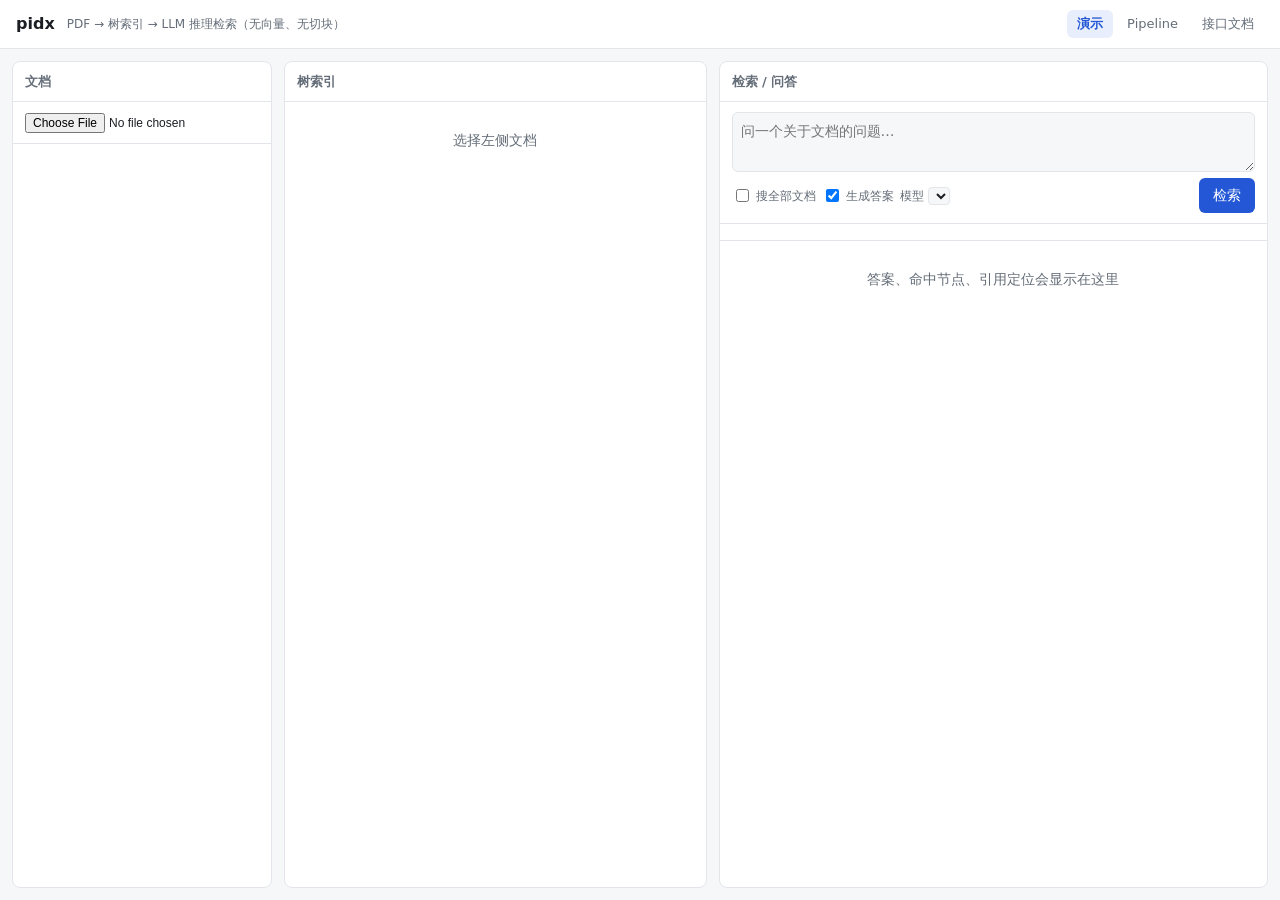
==== pidx/web/index.html @ 4c64d7d2 "pidx: PageIndex-style tree-index RAG service PDF -> chapter tree (bookmarks / layout candidates + LL" ====
<!doctype html>
<html lang="zh-CN">
<head>
<meta charset="utf-8">
<meta name="viewport" content="width=device-width, initial-scale=1">
<title>pidx · Tree Index RAG</title>
<style>
:root{--bg:#f6f7f9;--panel:#fff;--ink:#1b1f24;--muted:#646d78;--line:#e2e5ea;--accent:#2457d6;--accent-soft:#e8eefc;--hl:#fff3c4;--ok:#1f8a4c;--warn:#b26a00;--bad:#c0392b}
@media (prefers-color-scheme: dark){:root{--bg:#111418;--panel:#191d23;--ink:#e6e9ee;--muted:#98a1ad;--line:#2a3039;--accent:#7aa2ff;--accent-soft:#1f2a44;--hl:#4a3f12;--ok:#4cc38a;--warn:#e0a040;--bad:#ff7a6b}}
*{box-sizing:border-box}
body{margin:0;background:var(--bg);color:var(--ink);font:14px/1.5 system-ui,-apple-system,"Segoe UI","PingFang SC","Noto Sans CJK SC",sans-serif}
header{display:flex;align-items:center;gap:12px;padding:10px 16px;border-bottom:1px solid var(--line);background:var(--panel)}
header h1{font-size:16px;margin:0}
header span{color:var(--muted);font-size:12px}
header nav{margin-left:auto;display:flex;gap:4px}
header nav a{color:var(--muted);text-decoration:none;font-size:13px;padding:4px 10px;border-radius:6px}
header nav a:hover{background:var(--accent-soft);color:var(--accent)}
header nav a.on{color:var(--accent);background:var(--accent-soft);font-weight:600}
.sugg{padding:8px 12px;border-bottom:1px solid var(--line);display:flex;flex-direction:column;gap:6px;max-height:34vh;overflow:auto}
.sugg .lbl{font-size:12px;color:var(--muted)}
.chip{display:flex;gap:8px;align-items:baseline;text-align:left;background:var(--bg);color:var(--ink);border:1px solid var(--line);border-radius:6px;padding:6px 8px;font-size:12.5px;cursor:pointer;line-height:1.4}
.chip:hover{border-color:var(--accent)}
.chip b{flex:none;font-size:11px;font-weight:600;color:var(--accent);background:var(--accent-soft);border-radius:4px;padding:1px 6px}
.why{font-size:12px;color:var(--muted);border-left:3px solid var(--accent);padding:4px 8px;margin:8px 0;background:var(--accent-soft);border-radius:0 4px 4px 0}
main{display:grid;grid-template-columns:260px minmax(300px,1fr) minmax(360px,1.3fr);gap:12px;padding:12px;height:calc(100vh - 49px)}
@media (max-width:1000px){main{grid-template-columns:1fr;height:auto}}
section{background:var(--panel);border:1px solid var(--line);border-radius:8px;display:flex;flex-direction:column;min-height:0}
section h2{font-size:13px;margin:0;padding:10px 12px;border-bottom:1px solid var(--line);color:var(--muted);font-weight:600;display:flex;justify-content:space-between;align-items:center}
.scroll{overflow:auto;padding:8px 12px;flex:1}
.doc{padding:8px;border-radius:6px;cursor:pointer;border:1px solid transparent}
.doc:hover{background:var(--accent-soft)}
.doc.sel{border-color:var(--accent);background:var(--accent-soft)}
.doc .n{font-weight:600;word-break:break-all}
.doc .m{font-size:12px;color:var(--muted)}
.st-completed{color:var(--ok)}.st-processing,.st-queued{color:var(--warn)}.st-failed{color:var(--bad)}
.up{padding:10px 12px;border-bottom:1px solid var(--line)}
.up input{width:100%;font-size:12px}
.tn{padding:2px 0}
.tn .row{display:flex;gap:6px;align-items:baseline;cursor:pointer;border-radius:4px;padding:2px 4px}
.tn .row:hover{background:var(--accent-soft)}
.tn .row.hit{background:var(--hl)}
.tn .id{font:11px ui-monospace,monospace;color:var(--muted)}
.tn .pg{font-size:11px;color:var(--muted);white-space:nowrap}
.tn .tg{width:12px;color:var(--muted);flex:none}
.tn .sum{font-size:12px;color:var(--muted);margin:2px 0 4px 34px;display:none}
.tn.open>.sum{display:block}
.tn .kids{margin-left:14px;border-left:1px dashed var(--line);padding-left:4px}
.tn.fold>.kids{display:none}
.q{display:flex;gap:6px;padding:10px 12px;border-bottom:1px solid var(--line);flex-wrap:wrap}
.q textarea{flex:1 1 100%;min-height:56px;resize:vertical;padding:8px;border:1px solid var(--line);border-radius:6px;background:var(--bg);color:var(--ink);font:inherit}
button{background:var(--accent);color:#fff;border:0;border-radius:6px;padding:7px 14px;font:inherit;cursor:pointer}
button:disabled{opacity:.5;cursor:wait}
label{font-size:12px;color:var(--muted);display:flex;align-items:center;gap:4px}
.ans{white-space:pre-wrap;line-height:1.65}
.cite{display:inline-block;font:11px ui-monospace,monospace;background:var(--accent-soft);color:var(--accent);border-radius:4px;padding:0 4px;margin:0 1px;cursor:pointer}
.box{border:1px solid var(--line);border-radius:6px;padding:8px 10px;margin:8px 0}
.box h3{font-size:12px;margin:0 0 4px;color:var(--muted);font-weight:600}
.think{font-size:12px;color:var(--muted)}
.hitn{font-size:13px;padding:3px 0;cursor:pointer}
.hitn:hover{color:var(--accent)}
.viewer img{width:100%;border:1px solid var(--line);border-radius:4px;background:#fff}
.meta{font-size:12px;color:var(--muted)}
.empty{color:var(--muted);padding:20px;text-align:center}
.tl{position:relative;padding-left:4px}
.step{border:1px solid var(--line);border-radius:8px;margin:8px 0;background:var(--panel);overflow:hidden}
.step .hd{display:flex;align-items:center;gap:8px;padding:7px 10px;font-size:13px;border-bottom:1px solid transparent}
.step.open .hd{border-bottom-color:var(--line)}
.step .ic{width:20px;height:20px;border-radius:50%;display:inline-flex;align-items:center;justify-content:center;font-size:11px;font-weight:700;background:var(--accent-soft);color:var(--accent);flex:none}
.step.run .ic{animation:pulse 1s ease-in-out infinite}
.step.done .ic{background:var(--accent);color:#fff}
.step.warn .ic{background:#d98a00;color:#fff}
@keyframes pulse{50%{opacity:.35}}
.step .tm{margin-left:auto;font:11px ui-monospace,monospace;color:var(--muted)}
.step .bd{padding:8px 10px;font-size:13px}
.step .bd:empty{display:none}
.sub{border-left:2px solid var(--line);padding:2px 0 6px 10px;margin:6px 0}
.sub .nm{font-weight:600;font-size:12.5px}
.badge{display:inline-block;font:11px ui-monospace,monospace;color:var(--muted);background:var(--bg);border:1px solid var(--line);border-radius:4px;padding:0 6px;margin:3px 0}
.nchip{display:inline-block;font-size:12px;background:var(--hl);border-radius:4px;padding:1px 6px;margin:2px 4px 2px 0;cursor:pointer}
.nchip i{font-style:normal;color:var(--muted);font-size:11px}
.spin{color:var(--muted);font-size:12px}
.spin::after{content:"";display:inline-block;width:10px;height:10px;margin-left:6px;border:2px solid var(--line);border-top-color:var(--accent);border-radius:50%;animation:rot .8s linear infinite;vertical-align:-1px}
@keyframes rot{to{transform:rotate(360deg)}}
.caret::after{content:"▍";color:var(--accent);animation:pulse .8s infinite}
.sample{font:11.5px ui-monospace,monospace;color:var(--muted);white-space:nowrap;overflow:hidden;text-overflow:ellipsis}
.wf{margin-top:6px}
.wf .row{display:grid;grid-template-columns:150px 1fr 54px;gap:8px;align-items:center;font-size:11.5px;margin:3px 0}
.wf .lab{white-space:nowrap;overflow:hidden;text-overflow:ellipsis;color:var(--muted)}
.wf .track{position:relative;height:14px;background:var(--bg);border-radius:3px}
.wf .seg{position:absolute;top:0;height:100%}
.wf .s-wait{background:var(--line)}.wf .s-ttft{background:#9db7f5}.wf .s-dec{background:var(--accent)}
@media (prefers-color-scheme: dark){.wf .s-ttft{background:#3c5a9e}}
.wf .num{text-align:right;font:11px ui-monospace,monospace;color:var(--muted)}
.legend{display:flex;gap:12px;font-size:11.5px;color:var(--muted);margin:6px 0}
.legend i{display:inline-block;width:10px;height:10px;border-radius:2px;margin-right:4px;vertical-align:-1px}
.verdict{font-size:12.5px;margin-top:8px;line-height:1.6}
.modal{position:fixed;inset:0;background:rgba(10,14,20,.55);display:none;align-items:flex-start;justify-content:center;z-index:50;overflow:auto;padding:24px 16px}
.modal.on{display:flex}
.modal .pane{background:var(--panel);border-radius:10px;max-width:900px;width:100%;padding:12px 14px;box-shadow:0 10px 40px rgba(0,0,0,.3)}
.modal .pane h3{margin:0 0 6px;font-size:14px;display:flex;gap:10px;align-items:center}
.modal .pane h3 .x{margin-left:auto;cursor:pointer;color:var(--muted);font-size:20px;line-height:1}
.modal img{width:100%;border:1px solid var(--line);border-radius:4px;background:#fff}
.modal .quote{font-size:12.5px;color:var(--muted);border-left:3px solid #f2a33a;padding:2px 8px;margin:6px 0 10px}
</style>
</head>
<body>
<header><h1>pidx</h1><span>PDF → 树索引 → LLM 推理检索（无向量、无切块）</span>
  <nav><a href="./" class="on">演示</a><a href="pipeline">Pipeline</a><a href="api-docs">接口文档</a></nav></header>
<main>
  <section>
    <h2>文档 <span id="cnt"></span></h2>
    <div class="up"><input type="file" id="file" accept="application/pdf"></div>
    <div class="scroll" id="docs"></div>
  </section>
  <section>
    <h2><span id="treeTitle">树索引</span><span class="meta" id="treeMeta"></span></h2>
    <div class="scroll" id="tree"><div class="empty">选择左侧文档</div></div>
  </section>
  <section>
    <h2>检索 / 问答</h2>
    <div class="q">
      <textarea id="query" placeholder="问一个关于文档的问题…"></textarea>
      <label><input type="checkbox" id="all"> 搜全部文档</label>
      <label><input type="checkbox" id="ans" checked> 生成答案</label>
      <label>模型 <select id="llm" style="font-size:12px;background:var(--bg);color:var(--ink);border:1px solid var(--line);border-radius:4px"></select></label>
      <span style="flex:1"></span>
      <button id="go">检索</button>
    </div>
    <div class="sugg" id="sugg"></div>
    <div class="scroll" id="out"><div class="empty">答案、命中节点、引用定位会显示在这里</div></div>
  </section>
</main>
<div class="modal" id="modal"><div class="pane" id="modalPane"></div></div>
<script>
const $ = s => document.querySelector(s);
const esc = s => (s ?? "").replace(/[&<>"]/g, c => ({"&":"&amp;","<":"&lt;",">":"&gt;",'"':"&quot;"}[c]));
let cur = null, docsCache = [];

async function api(path, opts) {
  const r = await fetch(path, opts);
  if (!r.ok) throw new Error(await r.text());
  return r.json();
}

async function loadDocs() {
  const {documents, total} = await api("v1/documents?limit=200");
  docsCache = documents;
  renderSugg();
  $("#cnt").textContent = total;
  $("#docs").innerHTML = documents.map(d => `
    <div class="doc ${cur===d.id?"sel":""}" data-id="${d.id}">
      <div class="n">${esc(d.name)}</div>
      <div class="m"><span class="st-${d.status}">${d.status}</span> · ${d.pageNum ?? "?"} 页${d.info ? " · " + d.info.nodes + " 节点 · " + d.info.method : ""}</div>
    </div>`).join("") || '<div class="empty">上传一个 PDF</div>';
  document.querySelectorAll(".doc").forEach(el => el.onclick = () => selectDoc(el.dataset.id));
  if (documents.some(d => d.status === "queued" || d.status === "processing")) setTimeout(loadDocs, 3000);
  if (cur && documents.find(d => d.id === cur)?.status === "completed" && !$("#tree .tn")) selectDoc(cur);
}

async function selectDoc(id) {
  cur = id;
  renderSugg();
  document.querySelectorAll(".doc").forEach(el => el.classList.toggle("sel", el.dataset.id === id));
  const d = docsCache.find(x => x.id === id);
  $("#treeTitle").textContent = d?.name || "树索引";
  if (d?.status !== "completed" && !d?.info) { $("#tree").innerHTML = `<div class="empty">${esc(d?.status)}… ${esc(d?.error||"")}</div>`; $("#treeMeta").textContent=""; return; }
  const t = await api(`v1/documents/${id}/tree?node_summary=true`);
  const i = d.info || {};
  $("#treeMeta").textContent = `${i.method} · ${i.nodes} 节点 · ${i.seconds ? Object.values(i.seconds).reduce((a,b)=>a+b,0).toFixed(0)+"s" : ""}`;
  $("#tree").innerHTML = (d.description ? `<div class="box"><h3>文档描述</h3>${esc(d.description)}</div>` : "") + t.result.map(renderNode).join("");
  document.querySelectorAll("#tree .row").forEach(r => r.onclick = e => {
    const tn = r.parentElement;
    if (e.target.classList.contains("tg") && tn.querySelector(".kids")) tn.classList.toggle("fold");
    else { tn.classList.toggle("open"); showPage(cur, +r.dataset.page, []); }
  });
}

function renderNode(n) {
  const kids = n.nodes?.length ? `<div class="kids">${n.nodes.map(renderNode).join("")}</div>` : "";
  const pg = n.start_index === n.end_index ? `p.${n.start_index}` : `p.${n.start_index}–${n.end_index}`;
  return `<div class="tn" data-node="${n.node_id}">
    <div class="row" data-page="${n.start_index}"><span class="tg">${n.nodes?.length ? "▾" : "·"}</span><span class="id">${n.node_id}</span><span>${esc(n.title)}</span><span class="pg">${pg}</span></div>
    <div class="sum">${esc(n.summary || n.prefix_summary || "")}</div>${kids}</div>`;
}

// [doc:block] tags -> clickable chips. Resolvable while streaming: doc index -> selected docs, page from the id.
let qDocs = [];
function renderAnswer(text, streaming) {
  if (streaming) text = text.replace(/\[[^\]]*$/, "");          // hide a half-written tag
  return esc(text)
    .replace(/\*\*(.+?)\*\*/g, "<b>$1</b>")
    .replace(/\[((\d+):p(\d+)_b\d+)\]/g, (m, tag, di, pg) => qDocs[+di - 1] ? `<span class="cite" data-tag="${tag}">p.${pg}</span>` : "");
}
function citeFromTag(tag) {
  const [di, bid] = tag.split(":");
  return {doc_id: qDocs[+di - 1]?.doc_id, block_id: bid, page: +bid.slice(1).split("_")[0]};
}
document.addEventListener("click", e => {
  const c = e.target.closest(".cite");
  if (c) {
    const x = citeFromTag(c.dataset.tag);
    const box = c.closest(".ans");
    const same = [...box.querySelectorAll(".cite")].map(el => citeFromTag(el.dataset.tag))
      .filter(y => y.doc_id === x.doc_id && y.page === x.page).map(y => y.block_id);
    const sentence = (box.textContent.split(/(?<=[.。!?！？])\s/).find(s => s.includes("p." + x.page)) || "");
    showPage(x.doc_id, x.page, [...new Set(same)], sentence);
  }
  const n = e.target.closest(".nchip");
  if (n) showPage(n.dataset.doc, +n.dataset.page, []);
});

let SUGG = {}, curWhy = "";
fetch("static/suggestions.json").then(r => r.json()).then(j => { SUGG = j; renderSugg(); });

function renderSugg() {
  const name = docsCache.find(d => d.id === cur)?.name;
  const mine = (SUGG[name] || []).map(s => ({...s, all: false}));
  const all = (SUGG.all || []).map(s => ({...s, all: true}));
  const list = [...mine, ...all];
  $("#sugg").style.display = list.length ? "" : "none";
  $("#sugg").innerHTML = `<div class="lbl">推荐问题（点击直接运行${mine.length ? "" : "；左侧选中演示文档会出现更多"}）</div>` +
    list.map((s, i) => `<button class="chip" data-i="${i}" title="${esc(s.why)}"><b>${esc(s.tag)}${s.all ? " · 全库" : ""}</b><span>${esc(s.q)}</span></button>`).join("");
  document.querySelectorAll(".chip").forEach(el => el.onclick = () => {
    const s = list[+el.dataset.i];
    $("#query").value = s.q; $("#all").checked = s.all; curWhy = `<b>${esc(s.tag)}</b>：${esc(s.why)}`;
    run(true);
  });
}

// ---------------------------------------------------------------- live run (SSE)
let ticker = null;
const T = t => (t ?? 0).toFixed(1) + "s";
function step(id, icon, title) {
  let el = document.getElementById(id);
  if (!el) {
    $("#tl").insertAdjacentHTML("beforeend", `<div class="step run open" id="${id}"><div class="hd"><span class="ic">${icon}</span><b>${title}</b><span class="tm"></span></div><div class="bd"></div></div>`);
    el = document.getElementById(id);
    el.scrollIntoView({behavior: "smooth", block: "nearest"});
  }
  return el;
}
const finish = (el, t, cls = "done") => { el.classList.remove("run"); el.classList.add(cls); if (t !== undefined) el.querySelector(".tm").textContent = "t=" + T(t); };
const llmBadge = c => `<span class="badge">LLM · 排队+预填充 ${T(c.ttft_ms/1000)} · 生成 ${c.completion_tokens} tok / ${T(c.decode_ms/1000)}（${c.tok_per_s} tok/s）· 输入 ${c.prompt_tokens} tok</span>`;
const slug = s => s.replace(/[^\w]/g, "_");

async function run(fromChip) {
  if (fromChip !== true) curWhy = "";
  const q = $("#query").value.trim();
  if (!q) return;
  if (!$("#all").checked && !cur) { alert("先选一个文档，或勾选“搜全部文档”"); return; }
  $("#go").disabled = true;
  document.querySelectorAll("#tree .row.hit").forEach(el => el.classList.remove("hit"));
  $("#out").innerHTML = `${curWhy ? `<div class="why">${curWhy}</div>` : ""}<div class="tl" id="tl"></div>`;
  const t0 = performance.now();
  const head = step("st-q", "?", "问题");
  head.querySelector(".bd").textContent = q;
  ticker = setInterval(() => head.querySelector(".tm").textContent = "已用 " + T((performance.now() - t0) / 1000), 200);
  qDocs = [];
  let ansText = "", answerOn = $("#ans").checked, round = 1;
  try {
    const resp = await fetch("v1/search/stream", {method: "POST", headers: {"Content-Type": "application/json"},
      body: JSON.stringify({query: q, doc_ids: $("#all").checked ? null : [cur], answer: answerOn, top_k: 5, include_text: false, llm: $("#llm").value || null})});
    if (!resp.ok) throw new Error(await resp.text());
    const reader = resp.body.getReader(), dec = new TextDecoder();
    let buf = "";
    for (;;) {
      const {value, done} = await reader.read();
      if (done) break;
      buf += dec.decode(value, {stream: true});
      let k;
      while ((k = buf.indexOf("\n\n")) >= 0) {
        const line = buf.slice(0, k); buf = buf.slice(k + 2);
        if (line.startsWith("data:")) onEvent(JSON.parse(line.slice(5)));
      }
    }
  } catch (e) {
    $("#tl").insertAdjacentHTML("beforeend", `<div class="empty">出错：${esc(String(e))}</div>`);
  } finally {
    clearInterval(ticker); finish(head);
    $("#go").disabled = false;
  }

  function onEvent(ev) {
    const t = ev.t;
    switch (ev.type) {
    case "start": {
      head.querySelector(".bd").innerHTML = `${esc(q)}<div class="meta">检索范围：${ev.library.length} 份文档 · 模型：${esc(ev.llm)}</div>`;
      if (ev.library.length > 1)
        step("st-docs", "1", "选文档：LLM 读文档描述，决定查哪几份").querySelector(".bd").innerHTML = '<div class="spin">正在读 ' + ev.library.length + ' 份文档的描述</div><div class="llm"></div>';
      break; }
    case "llm": {
      const lab = ev.label;
      let el = lab.startsWith("选文档") ? document.getElementById("st-docs")
             : lab.startsWith("作答") ? document.getElementById("st-ans-" + round)
             : document.getElementById(`ts-${round}-${slug(lab.split(" · ")[1] || "")}`);
      if (el) (el.querySelector(".llm") || el.querySelector(".bd") || el).insertAdjacentHTML("beforeend", llmBadge(ev) + " ");
      break; }
    case "docs": {
      qDocs = ev.selected;
      if (ev.skipped) break;
      const el = step("st-docs", "1", "选文档：LLM 读文档描述，决定查哪几份");
      el.querySelector(".spin")?.remove();
      el.querySelector(".bd").insertAdjacentHTML("afterbegin",
        `<div class="think">${esc(ev.thinking)}</div><div>选中：${ev.selected.map(d => `<span class="nchip">${esc(d.name)}</span>`).join("")}</div>`);
      finish(el, t);
      break; }
    case "tree_search_start": {
      round = ev.round;
      const el = step("st-tree-" + round, "2", round > 1 ? `树检索 · 第 ${round} 轮（补搜）` : "树检索：LLM 读整棵树的标题 + 摘要，推理答案在哪");
      el.querySelector(".bd").innerHTML = ev.docs.map(n => `<div class="sub" id="ts-${round}-${slug(n)}"><div class="nm">${esc(n)}</div><div class="spin">正在阅读树索引</div><div class="llm"></div></div>`).join("");
      break; }
    case "tree_search": {
      const sub = document.getElementById(`ts-${ev.round}-${slug(ev.doc_name)}`);
      const how = ev.how?.mode === "full" ? `整棵树 ≈${ev.how.tree_tokens} tok 一次读完` : `大树分层展开：${(ev.how?.expanded || []).join(", ") || "未展开"}`;
      sub.querySelector(".spin").outerHTML = `<div class="meta">${how}</div><div class="think">${esc(ev.thinking)}</div>
        <div>${ev.nodes.map(n => `<span class="nchip" data-doc="${n.doc_id}" data-page="${n.start_index}">[${n.node_id}] ${esc(n.title)} <i>p.${n.start_index}–${n.end_index}</i></span>`).join("") || '<span class="meta">没有相关节点</span>'}</div>`;
      if (ev.doc_id === cur) markTree(ev.nodes.map(n => n.node_id));
      const st = document.getElementById("st-tree-" + ev.round);
      if (!st.querySelector(".spin")) finish(st, t);
      break; }
    case "read": {
      const el = step("st-read-" + round, "3", "读原文：取出命中节点的版面块，逐块打上引用标签");
      el.querySelector(".bd").innerHTML = `${ev.nodes.length} 个节点 · ${ev.blocks} 个版面块 · ≈${ev.context_tokens} tok 原文送入 LLM
        ${ev.sample.map(x => `<div class="sample">${esc(x)}</div>`).join("")}`;
      finish(el, t);
      break; }
    case "answer_start": {
      const el = step("st-ans-" + round, "4", "作答：只依据原文，逐句附引用（流式输出）");
      el.querySelector(".bd").innerHTML = `<div class="ans caret"></div><div class="llm"></div>`;
      ansText = "";
      break; }
    case "answer_delta": {
      ansText += ev.text;
      document.querySelector(`#st-ans-${round} .ans`).innerHTML = renderAnswer(ansText, true);
      break; }
    case "answer_done": {
      const el = document.getElementById("st-ans-" + round);
      const a = el.querySelector(".ans");
      a.classList.remove("caret");
      a.innerHTML = renderAnswer(ev.answer, false);
      el.querySelector(".bd").insertAdjacentHTML("beforeend",
        `<div class="meta">${ev.citations.length} 处引用 · 点 <span class="cite">p.N</span> 在原页上高亮${ev.sufficient ? "" : " · ⚠ 证据不足"}</div>`);
      finish(el, t, ev.sufficient ? "done" : "warn");
      break; }
    case "insufficient": {
      const el = step("st-miss-" + ev.round, "↻", "证据不足 → 补搜");
      el.querySelector(".bd").innerHTML = `缺：${esc(ev.missing)}<div class="meta">排除已读节点，带着"缺什么"再做一轮树检索</div>`;
      finish(el, t, "warn");
      break; }
    case "done": {
      const r = ev.result;
      if (r.error) { $("#tl").insertAdjacentHTML("beforeend", `<div class="empty">${esc(r.error)}</div>`); break; }
      if (!answerOn) {
        const el = step("st-nodes", "✓", "命中节点（未生成答案）");
        el.querySelector(".bd").innerHTML = r.nodes.map(n => `<span class="nchip" data-doc="${n.doc_id}" data-page="${n.start_index}">[${n.node_id}] ${esc(n.title)} <i>${esc(n.doc_name)} p.${n.start_index}–${n.end_index}</i></span>`).join("");
        finish(el);
      }
      const el = step("st-time", "⏱", `耗时 ${T(r.seconds)} 花在哪`);
      el.querySelector(".bd").innerHTML = waterfall(r.timing);
      finish(el);
      break; }
    case "error":
      $("#tl").insertAdjacentHTML("beforeend", `<div class="empty">出错：${esc(ev.message)}</div>`);
    }
  }
}

function markTree(ids) {
  let first = null;
  document.querySelectorAll("#tree .tn").forEach(tn => {
    if (ids.includes(tn.dataset.node)) {
      tn.querySelector(".row").classList.add("hit");
      for (let p = tn.parentElement.closest(".tn"); p; p = p.parentElement.closest(".tn")) p.classList.remove("fold");
      first = first || tn;
    }
  });
  first?.scrollIntoView({behavior: "smooth", block: "center"});
}

function waterfall(tm) {
  const total = Math.max(tm.total_s, 0.1), pct = x => (x / total * 100).toFixed(2) + "%";
  const rows = tm.calls.map(c => {
    const w = c.wait_ms / 1000, f = c.ttft_ms / 1000, d = c.decode_ms / 1000;
    return `<div class="row"><span class="lab" title="${esc(c.label)}">${esc(c.label)}</span><div class="track">
      <div class="seg s-wait" style="left:${pct(c.start)};width:${pct(w)}"></div>
      <div class="seg s-ttft" style="left:${pct(c.start + w)};width:${pct(f)}"></div>
      <div class="seg s-dec" style="left:${pct(c.start + w + f)};width:${pct(d)}"></div></div>
      <span class="num">${T(w + f + d)}</span></div>`;
  }).join("");
  const s = tm.llm_sum, busy = s.ttft_s + s.decode_s + s.wait_s;
  const thinkOut = tm.calls.filter(c => !c.label.startsWith("作答")).reduce((a, c) => a + c.completion_tokens, 0);
  const thinkDec = tm.calls.filter(c => !c.label.startsWith("作答")).reduce((a, c) => a + c.decode_ms, 0) / 1000;
  return `<div class="legend"><span><i style="background:#9db7f5"></i>排队 + 预填充（首 token 前）</span><span><i style="background:var(--accent)"></i>逐 token 生成</span></div>
    <div class="wf">${rows}</div>
    <div class="verdict">LLM 调用 ${tm.calls.length} 次（并行的会重叠）。累计：首 token 前 <b>${T(s.ttft_s)}</b>，生成 <b>${T(s.decode_s)}</b>
    （${busy ? Math.round(s.decode_s / busy * 100) : 0}% 在生成，共 ${s.completion_tokens} 个输出 token，输入 ${s.prompt_tokens} token）。
    其中选文档 / 树检索输出 ${thinkOut} token、生成用了 ${T(thinkDec)}，大部分是 LLM 写的推理说明。</div>`;
}

function showPage(docId, page, blocks, text) {
  const name = docsCache.find(d => d.id === docId)?.name || docId;
  $("#modalPane").innerHTML = `<h3>${esc(name)} · 第 ${page} 页 <a href="v1/documents/${docId}/file#page=${page}" target="_blank">打开 PDF</a>
      ${blocks.length ? `<span class="meta">高亮 ${blocks.length} 个引用块</span>` : ""}<span class="x" title="关闭">×</span></h3>
    ${text ? `<div class="quote">${esc(text.slice(0, 400))}</div>` : ""}
    <img src="v1/documents/${docId}/pages/${page}/image?zoom=2&highlight=${blocks.join(",")}" alt="page ${page}">`;
  $("#modal").classList.add("on");
}
$("#modal").onclick = e => { if (e.target.id === "modal" || e.target.classList.contains("x")) $("#modal").classList.remove("on"); };
document.addEventListener("keydown", e => { if (e.key === "Escape") $("#modal").classList.remove("on"); });

$("#go").onclick = () => run();
$("#query").addEventListener("keydown", e => { if (e.key === "Enter" && (e.metaKey || e.ctrlKey)) run(); });
$("#file").onchange = async e => {
  const f = e.target.files[0]; if (!f) return;
  const fd = new FormData(); fd.append("file", f);
  const r = await api("v1/documents", {method: "POST", body: fd});
  cur = r.doc_id; e.target.value = ""; loadDocs();
};
fetch("v1/llm").then(r => r.json()).then(j => {
  $("#llm").innerHTML = j.backends.map(b => `<option value="${b.name}" ${b.name === j.default ? "selected" : ""}>${esc(b.label)}</option>`).join("");
});
loadDocs();
</script>
</body>
</html>
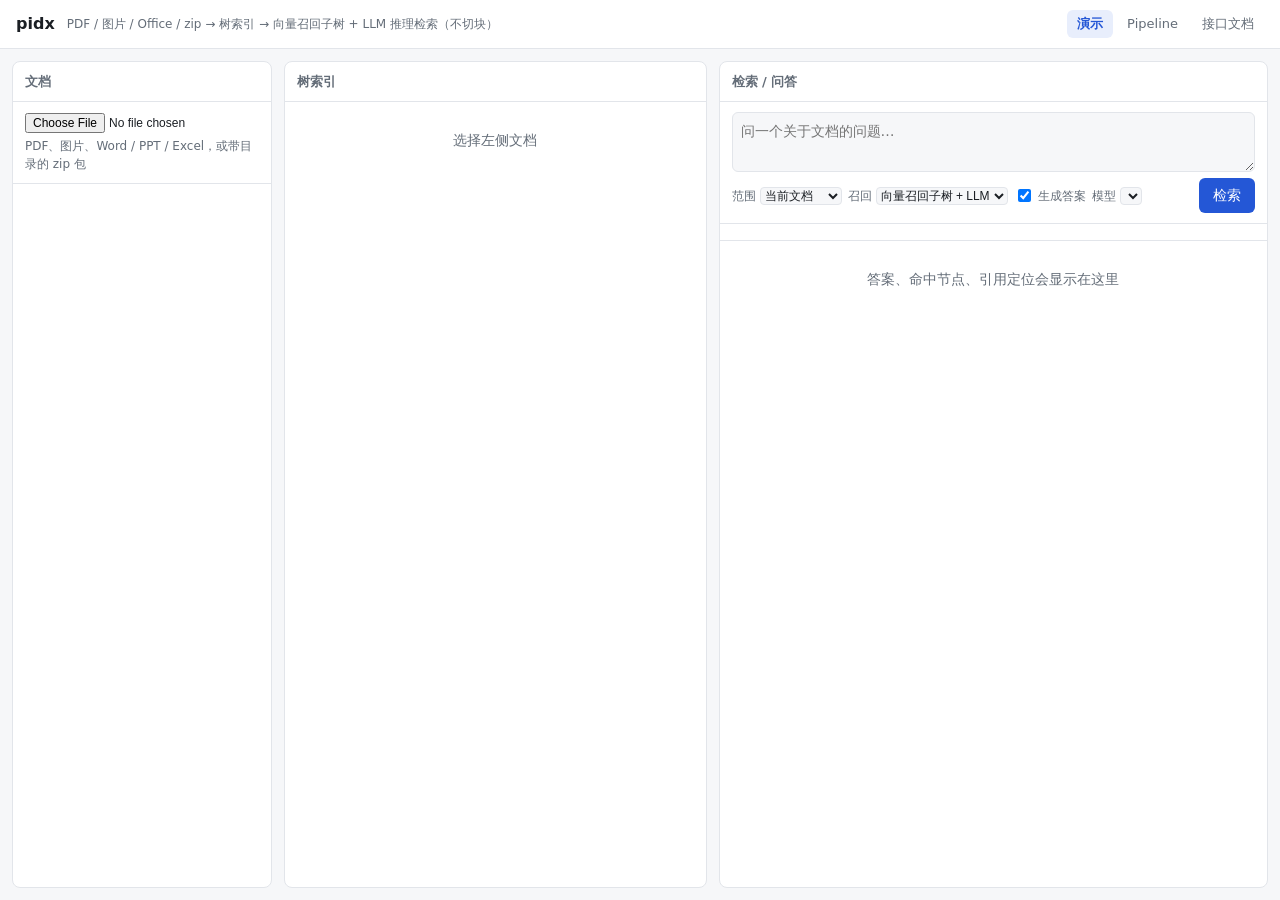
==== commit 300d7513: "Multi-format input, zip collections, node-vector hybrid retrieval - Parse images (wrapped into a one" ====
--- a/pidx/web/index.html
+++ b/pidx/web/index.html
@@ -100,16 +100,35 @@
 .modal .pane h3{margin:0 0 6px;font-size:14px;display:flex;gap:10px;align-items:center}
 .modal .pane h3 .x{margin-left:auto;cursor:pointer;color:var(--muted);font-size:20px;line-height:1}
 .modal img{width:100%;border:1px solid var(--line);border-radius:4px;background:#fff}
+.coll{padding:8px;border-radius:6px;cursor:pointer;border:1px solid transparent}
+.coll:hover{background:var(--accent-soft)}
+.coll.sel{border-color:var(--accent);background:var(--accent-soft)}
+.coll .n{font-weight:600;word-break:break-all}
+.coll .m{font-size:12px;color:var(--muted)}
+.fmt{display:inline-block;font:10.5px ui-monospace,monospace;color:var(--muted);border:1px solid var(--line);border-radius:3px;padding:0 4px;margin-right:4px;text-transform:uppercase}
+.crumb{font-size:12px;color:var(--muted);margin-bottom:6px}
+.crumb a{color:var(--accent);cursor:pointer}
+.fileRow{display:flex;gap:6px;align-items:baseline;cursor:pointer;border-radius:4px;padding:2px 4px}
+.fileRow:hover{background:var(--accent-soft)}
+.fileRow .pg{font-size:11px;color:var(--muted);white-space:nowrap}
+.dirSum{font-size:12px;color:var(--muted);margin:0 0 4px 22px}
+.anc{font-size:12px;margin:3px 0;padding:3px 6px;border-radius:4px;background:var(--bg)}
+.anc.r0{opacity:.55}
+.anc b{font-weight:600}
+.txtpage{white-space:pre-wrap;font-size:13px;line-height:1.6;border:1px solid var(--line);border-radius:4px;padding:10px 12px;max-height:70vh;overflow:auto;background:var(--bg)}
+.txtpage mark{background:var(--hl);color:inherit;border-radius:2px}
+select.sm{font-size:12px;background:var(--bg);color:var(--ink);border:1px solid var(--line);border-radius:4px}
 .modal .quote{font-size:12.5px;color:var(--muted);border-left:3px solid #f2a33a;padding:2px 8px;margin:6px 0 10px}
 </style>
 </head>
 <body>
-<header><h1>pidx</h1><span>PDF → 树索引 → LLM 推理检索（无向量、无切块）</span>
+<header><h1>pidx</h1><span>PDF / 图片 / Office / zip → 树索引 → 向量召回子树 + LLM 推理检索（不切块）</span>
   <nav><a href="./" class="on">演示</a><a href="pipeline">Pipeline</a><a href="api-docs">接口文档</a></nav></header>
 <main>
   <section>
     <h2>文档 <span id="cnt"></span></h2>
-    <div class="up"><input type="file" id="file" accept="application/pdf"></div>
+    <div class="up"><input type="file" id="file" accept=".pdf,.png,.jpg,.jpeg,.jp2,.webp,.gif,.bmp,.doc,.docx,.ppt,.pptx,.xls,.xlsx,.zip">
+      <div class="meta" style="margin-top:4px">PDF、图片、Word / PPT / Excel，或带目录的 zip 包</div></div>
     <div class="scroll" id="docs"></div>
   </section>
   <section>
@@ -120,9 +139,10 @@
     <h2>检索 / 问答</h2>
     <div class="q">
       <textarea id="query" placeholder="问一个关于文档的问题…"></textarea>
-      <label><input type="checkbox" id="all"> 搜全部文档</label>
+      <label>范围 <select id="scope" class="sm"><option value="doc">当前文档</option><option value="coll">当前资料包</option><option value="all">全库</option></select></label>
+      <label>召回 <select id="retrieval" class="sm"><option value="hybrid">向量召回子树 + LLM</option><option value="tree">纯 LLM 读树</option></select></label>
       <label><input type="checkbox" id="ans" checked> 生成答案</label>
-      <label>模型 <select id="llm" style="font-size:12px;background:var(--bg);color:var(--ink);border:1px solid var(--line);border-radius:4px"></select></label>
+      <label>模型 <select id="llm" class="sm"></select></label>
       <span style="flex:1"></span>
       <button id="go">检索</button>
     </div>
@@ -142,38 +162,75 @@
   return r.json();
 }
 
+let collsCache = [], curColl = null;
+const fmtBadge = d => d.format && d.format !== "pdf" ? `<span class="fmt">${esc((d.name.split(".").pop() || d.format))}</span>` : "";
+const pgWord = d => d.format === "office" ? "段" : "页";
+
 async function loadDocs() {
-  const {documents, total} = await api("v1/documents?limit=200");
-  docsCache = documents;
+  const [{documents, total}, {collections}] = await Promise.all([api("v1/documents?limit=1000"), api("v1/collections")]);
+  docsCache = documents; collsCache = collections;
   renderSugg();
-  $("#cnt").textContent = total;
-  $("#docs").innerHTML = documents.map(d => `
+  const standalone = documents.filter(d => !d.collectionId);
+  $("#cnt").textContent = `${collections.length ? collections.length + " 个资料包 · " : ""}${total} 份文档`;
+  $("#docs").innerHTML = collections.map(c => {
+    const k = c.counts || {}, done = k.completed || 0, n = c.info?.files || 0;
+    return `<div class="coll ${curColl===c.id && !cur ? "sel" : ""}" data-cid="${c.id}">
+      <div class="n">📁 ${esc(c.name)}</div>
+      <div class="m"><span class="st-${c.status}">${c.status}</span> · ${done}/${n} 个文件已索引${k.failed ? ` · <span class="st-failed">${k.failed} 失败</span>` : ""}${c.info?.skipped?.length ? ` · 跳过 ${c.info.skipped.length}` : ""}</div></div>`;
+  }).join("") + standalone.map(d => `
     <div class="doc ${cur===d.id?"sel":""}" data-id="${d.id}">
-      <div class="n">${esc(d.name)}</div>
-      <div class="m"><span class="st-${d.status}">${d.status}</span> · ${d.pageNum ?? "?"} 页${d.info ? " · " + d.info.nodes + " 节点 · " + d.info.method : ""}</div>
-    </div>`).join("") || '<div class="empty">上传一个 PDF</div>';
-  document.querySelectorAll(".doc").forEach(el => el.onclick = () => selectDoc(el.dataset.id));
-  if (documents.some(d => d.status === "queued" || d.status === "processing")) setTimeout(loadDocs, 3000);
+      <div class="n">${fmtBadge(d)}${esc(d.name)}</div>
+      <div class="m"><span class="st-${d.status}">${d.status}</span> · ${d.pageNum ?? "?"} ${pgWord(d)}${d.info ? " · " + d.info.nodes + " 节点 · " + d.info.method : ""}</div>
+    </div>`).join("") || (collections.length ? "" : '<div class="empty">上传一个文件或 zip 包</div>');
+  document.querySelectorAll(".doc").forEach(el => el.onclick = () => { curColl = null; selectDoc(el.dataset.id); });
+  document.querySelectorAll(".coll").forEach(el => el.onclick = () => selectColl(el.dataset.cid));
+  const busy = documents.some(d => d.status === "queued" || d.status === "processing") || collections.some(c => c.status === "processing");
+  if (busy) setTimeout(loadDocs, 3000);
   if (cur && documents.find(d => d.id === cur)?.status === "completed" && !$("#tree .tn")) selectDoc(cur);
+  else if (!cur && curColl && busy) selectColl(curColl, true);
+}
+
+async function selectColl(cid, quiet) {
+  curColl = cid; cur = null;
+  if (!quiet) { $("#scope").value = "coll"; renderSugg(); }
+  document.querySelectorAll(".doc,.coll").forEach(el => el.classList.toggle("sel", el.dataset.cid === cid));
+  const c = await api(`v1/collections/${cid}`);
+  $("#treeTitle").textContent = "📁 " + c.name;
+  $("#treeMeta").textContent = `${c.info?.files || 0} 个文件 · ${c.info?.dirs || 0} 个目录`;
+  const skipped = c.info?.skipped?.length ? `<div class="box"><h3>跳过的文件</h3>${c.info.skipped.map(x => `<div class="meta">${esc(x.path)} — ${esc(x.reason)}</div>`).join("")}</div>` : "";
+  const dir = (n, top) => {
+    const kids = n.nodes.map(x => x.type === "dir" ? dir(x) : `<div class="tn"><div class="fileRow" data-doc="${x.doc_id}"><span class="tg">·</span>${fmtBadge({name: x.title, format: x.format})}<span>${esc(x.title)}</span><span class="pg st-${x.status}">${x.status === "completed" ? (x.pageNum ?? "") + " " + pgWord(x) : x.status}</span></div>${x.description ? `<div class="dirSum">${esc(x.description)}</div>` : ""}</div>`).join("");
+    if (top) return (n.summary ? `<div class="box"><h3>资料包概要</h3>${esc(n.summary)}</div>` : "") + kids;
+    return `<div class="tn"><div class="row"><span class="tg">▾</span><span>📂 ${esc(n.title)}</span></div>${n.summary ? `<div class="dirSum">${esc(n.summary)}</div>` : ""}<div class="kids">${kids}</div></div>`;
+  };
+  $("#tree").innerHTML = dir(c.tree, true) + skipped;
+  document.querySelectorAll("#tree .row").forEach(r => r.onclick = () => r.parentElement.classList.toggle("fold"));
+  document.querySelectorAll("#tree .fileRow").forEach(r => r.onclick = () => selectDoc(r.dataset.doc));
 }
 
 async function selectDoc(id) {
   cur = id;
+  const d = docsCache.find(x => x.id === id);
+  if (d?.collectionId) curColl = d.collectionId;
+  if ($("#scope").value !== "all") $("#scope").value = "doc";
   renderSugg();
   document.querySelectorAll(".doc").forEach(el => el.classList.toggle("sel", el.dataset.id === id));
-  const d = docsCache.find(x => x.id === id);
+  document.querySelectorAll(".coll").forEach(el => el.classList.remove("sel"));
   $("#treeTitle").textContent = d?.name || "树索引";
-  if (d?.status !== "completed" && !d?.info) { $("#tree").innerHTML = `<div class="empty">${esc(d?.status)}… ${esc(d?.error||"")}</div>`; $("#treeMeta").textContent=""; return; }
+  const crumb = d?.collectionId ? `<div class="crumb"><a data-back="${d.collectionId}">📁 ${esc(collsCache.find(c => c.id === d.collectionId)?.name || "资料包")}</a> / ${esc(d.relPath || d.name)}</div>` : "";
+  if (d?.status !== "completed" && !d?.info) { $("#tree").innerHTML = crumb + `<div class="empty">${esc(d?.status)}… ${esc(d?.error||"")}</div>`; $("#treeMeta").textContent=""; bindCrumb(); return; }
   const t = await api(`v1/documents/${id}/tree?node_summary=true`);
   const i = d.info || {};
-  $("#treeMeta").textContent = `${i.method} · ${i.nodes} 节点 · ${i.seconds ? Object.values(i.seconds).reduce((a,b)=>a+b,0).toFixed(0)+"s" : ""}`;
-  $("#tree").innerHTML = (d.description ? `<div class="box"><h3>文档描述</h3>${esc(d.description)}</div>` : "") + t.result.map(renderNode).join("");
+  $("#treeMeta").textContent = `${i.method} · ${i.nodes} 节点${i.node_vectors ? " · " + i.node_vectors + " 向量" : ""} · ${i.seconds ? Object.values(i.seconds).reduce((a,b)=>a+b,0).toFixed(0)+"s" : ""}`;
+  $("#tree").innerHTML = crumb + (d.description ? `<div class="box"><h3>文档描述</h3>${esc(d.description)}</div>` : "") + t.result.map(renderNode).join("");
+  bindCrumb();
   document.querySelectorAll("#tree .row").forEach(r => r.onclick = e => {
     const tn = r.parentElement;
     if (e.target.classList.contains("tg") && tn.querySelector(".kids")) tn.classList.toggle("fold");
     else { tn.classList.toggle("open"); showPage(cur, +r.dataset.page, []); }
   });
 }
+function bindCrumb() { document.querySelectorAll("[data-back]").forEach(a => a.onclick = () => selectColl(a.dataset.back)); }
 
 function renderNode(n) {
   const kids = n.nodes?.length ? `<div class="kids">${n.nodes.map(renderNode).join("")}</div>` : "";
@@ -214,15 +271,17 @@
 
 function renderSugg() {
   const name = docsCache.find(d => d.id === cur)?.name;
-  const mine = (SUGG[name] || []).map(s => ({...s, all: false}));
+  const cname = !cur && curColl ? collsCache.find(c => c.id === curColl)?.name : null;
+  const mine = cname ? (SUGG["coll:" + cname] || []).map(s => ({...s, all: false, coll: true}))
+                     : (SUGG[name] || []).map(s => ({...s, all: false}));
   const all = (SUGG.all || []).map(s => ({...s, all: true}));
   const list = [...mine, ...all];
   $("#sugg").style.display = list.length ? "" : "none";
   $("#sugg").innerHTML = `<div class="lbl">推荐问题（点击直接运行${mine.length ? "" : "；左侧选中演示文档会出现更多"}）</div>` +
-    list.map((s, i) => `<button class="chip" data-i="${i}" title="${esc(s.why)}"><b>${esc(s.tag)}${s.all ? " · 全库" : ""}</b><span>${esc(s.q)}</span></button>`).join("");
+    list.map((s, i) => `<button class="chip" data-i="${i}" title="${esc(s.why)}"><b>${esc(s.tag)}${s.all ? " · 全库" : s.coll ? " · 资料包" : ""}</b><span>${esc(s.q)}</span></button>`).join("");
   document.querySelectorAll(".chip").forEach(el => el.onclick = () => {
     const s = list[+el.dataset.i];
-    $("#query").value = s.q; $("#all").checked = s.all; curWhy = `<b>${esc(s.tag)}</b>：${esc(s.why)}`;
+    $("#query").value = s.q; $("#scope").value = s.all ? "all" : s.coll ? "coll" : "doc"; curWhy = `<b>${esc(s.tag)}</b>：${esc(s.why)}`;
     run(true);
   });
 }
@@ -247,7 +306,9 @@
   if (fromChip !== true) curWhy = "";
   const q = $("#query").value.trim();
   if (!q) return;
-  if (!$("#all").checked && !cur) { alert("先选一个文档，或勾选“搜全部文档”"); return; }
+  const scope = $("#scope").value;
+  if (scope === "doc" && !cur) { alert("先选一个文档，或把范围改成“全库”"); return; }
+  if (scope === "coll" && !curColl) { alert("先选一个资料包（zip），或把范围改成“全库”"); return; }
   $("#go").disabled = true;
   document.querySelectorAll("#tree .row.hit").forEach(el => el.classList.remove("hit"));
   $("#out").innerHTML = `${curWhy ? `<div class="why">${curWhy}</div>` : ""}<div class="tl" id="tl"></div>`;
@@ -256,10 +317,11 @@
   head.querySelector(".bd").textContent = q;
   ticker = setInterval(() => head.querySelector(".tm").textContent = "已用 " + T((performance.now() - t0) / 1000), 200);
   qDocs = [];
-  let ansText = "", answerOn = $("#ans").checked, round = 1;
+  let ansText = "", answerOn = $("#ans").checked, round = 1, libSize = 0;
   try {
     const resp = await fetch("v1/search/stream", {method: "POST", headers: {"Content-Type": "application/json"},
-      body: JSON.stringify({query: q, doc_ids: $("#all").checked ? null : [cur], answer: answerOn, top_k: 5, include_text: false, llm: $("#llm").value || null})});
+      body: JSON.stringify({query: q, doc_ids: scope === "doc" ? [cur] : null, collection_id: scope === "coll" ? curColl : null,
+        retrieval: $("#retrieval").value, answer: answerOn, top_k: 5, include_text: false, llm: $("#llm").value || null})});
     if (!resp.ok) throw new Error(await resp.text());
     const reader = resp.body.getReader(), dec = new TextDecoder();
     let buf = "";
@@ -284,9 +346,15 @@
     const t = ev.t;
     switch (ev.type) {
     case "start": {
-      head.querySelector(".bd").innerHTML = `${esc(q)}<div class="meta">检索范围：${ev.library.length} 份文档 · 模型：${esc(ev.llm)}</div>`;
-      if (ev.library.length > 1)
-        step("st-docs", "1", "选文档：LLM 读文档描述，决定查哪几份").querySelector(".bd").innerHTML = '<div class="spin">正在读 ' + ev.library.length + ' 份文档的描述</div><div class="llm"></div>';
+      head.querySelector(".bd").innerHTML = `${esc(q)}<div class="meta">检索范围：${ev.library.length} 份文档 · 召回：${ev.retrieval === "hybrid" ? "向量召回子树 + LLM" : "纯 LLM 读树"} · 模型：${esc(ev.llm)}</div>`;
+      libSize = ev.library.length;
+      break; }
+    case "embed": {
+      const el = step("st-emb", "⋯", "向量召回：问题 → bge-m3 向量");
+      el.querySelector(".bd").innerHTML = ev.ok ? `<div class="meta">${ev.ms} ms；用它给文档排序、给每棵树召回最相关的子树</div>` : `<div class="meta">向量服务不可用，退回纯 LLM 读树</div>`;
+      finish(el, t, ev.ok ? "done" : "warn");
+      if (libSize > 1)
+        step("st-docs", "1", "选文档：按向量排序，LLM 读候选文档的描述（和资料包目录）").querySelector(".bd").innerHTML = '<div class="spin">正在读 ' + libSize + ' 份文档的描述</div><div class="llm"></div>';
       break; }
     case "llm": {
       const lab = ev.label;
@@ -298,21 +366,27 @@
     case "docs": {
       qDocs = ev.selected;
       if (ev.skipped) break;
-      const el = step("st-docs", "1", "选文档：LLM 读文档描述，决定查哪几份");
+      const el = step("st-docs", "1", "选文档：按向量排序，LLM 读候选文档的描述（和资料包目录）");
       el.querySelector(".spin")?.remove();
+      const sl = ev.shortlist?.length && ev.shortlist[0].score !== null ? `<div class="meta">向量排序前 ${ev.shortlist.length}：${ev.shortlist.map(x => `${esc(x.name)} <i>${x.score}</i>`).join(" · ")}</div>` : "";
       el.querySelector(".bd").insertAdjacentHTML("afterbegin",
-        `<div class="think">${esc(ev.thinking)}</div><div>选中：${ev.selected.map(d => `<span class="nchip">${esc(d.name)}</span>`).join("")}</div>`);
+        `${sl}<div class="think">${esc(ev.thinking)}</div><div>选中：${ev.selected.map(d => `<span class="nchip">${esc(d.rel_path || d.name)}</span>`).join("")}</div>`);
       finish(el, t);
       break; }
     case "tree_search_start": {
       round = ev.round;
-      const el = step("st-tree-" + round, "2", round > 1 ? `树检索 · 第 ${round} 轮（补搜）` : "树检索：LLM 读整棵树的标题 + 摘要，推理答案在哪");
+      const el = step("st-tree-" + round, "2", (round > 1 ? `树检索 · 第 ${round} 轮（补搜）` : "树检索") +
+        (ev.mode === "hybrid" ? "：向量召回最相关的几棵子树，LLM 并行读它们的标题 + 摘要" : "：LLM 读整棵树的标题 + 摘要，推理答案在哪"));
       el.querySelector(".bd").innerHTML = ev.docs.map(n => `<div class="sub" id="ts-${round}-${slug(n)}"><div class="nm">${esc(n)}</div><div class="spin">正在阅读树索引</div><div class="llm"></div></div>`).join("");
       break; }
     case "tree_search": {
       const sub = document.getElementById(`ts-${ev.round}-${slug(ev.doc_name)}`);
-      const how = ev.how?.mode === "full" ? `整棵树 ≈${ev.how.tree_tokens} tok 一次读完` : `大树分层展开：${(ev.how?.expanded || []).join(", ") || "未展开"}`;
-      sub.querySelector(".spin").outerHTML = `<div class="meta">${how}</div><div class="think">${esc(ev.thinking)}</div>
+      let how;
+      if (ev.how?.mode === "hybrid")
+        how = `全树切成 ${ev.how.anchors_total} 棵子树，召回 ${ev.how.anchors.length} 棵并行阅读：` + ev.how.anchors.map(a =>
+          `<div class="anc r${a.relevance}"><b>${esc(a.label)}</b> <i class="meta">向量 ${a.score} · LLM 相关度 ${a.relevance}/3 · 选 ${a.nodes.length} 个</i></div>`).join("");
+      else how = ev.how?.mode === "full" ? `整棵树 ≈${ev.how.tree_tokens} tok 一次读完` : `大树分层展开：${(ev.how?.expanded || []).join(", ") || "未展开"}`;
+      sub.querySelector(".spin").outerHTML = `<div class="meta">${how}</div><div class="think" style="white-space:pre-wrap">${esc(ev.thinking)}</div>
         <div>${ev.nodes.map(n => `<span class="nchip" data-doc="${n.doc_id}" data-page="${n.start_index}">[${n.node_id}] ${esc(n.title)} <i>p.${n.start_index}–${n.end_index}</i></span>`).join("") || '<span class="meta">没有相关节点</span>'}</div>`;
       if (ev.doc_id === cur) markTree(ev.nodes.map(n => n.node_id));
       const st = document.getElementById("st-tree-" + ev.round);
@@ -397,12 +471,26 @@
     其中选文档 / 树检索输出 ${thinkOut} token、生成用了 ${T(thinkDec)}，大部分是 LLM 写的推理说明。</div>`;
 }
 
-function showPage(docId, page, blocks, text) {
-  const name = docsCache.find(d => d.id === docId)?.name || docId;
-  $("#modalPane").innerHTML = `<h3>${esc(name)} · 第 ${page} 页 <a href="v1/documents/${docId}/file#page=${page}" target="_blank">打开 PDF</a>
-      ${blocks.length ? `<span class="meta">高亮 ${blocks.length} 个引用块</span>` : ""}<span class="x" title="关闭">×</span></h3>
-    ${text ? `<div class="quote">${esc(text.slice(0, 400))}</div>` : ""}
-    <img src="v1/documents/${docId}/pages/${page}/image?zoom=2&highlight=${blocks.join(",")}" alt="page ${page}">`;
+async function showPage(docId, page, blocks, text) {
+  const d = docsCache.find(x => x.id === docId);
+  const name = d?.relPath || d?.name || docId;
+  const quote = text ? `<div class="quote">${esc(text.slice(0, 400))}</div>` : "";
+  if (!d || d.pageImages) {
+    $("#modalPane").innerHTML = `<h3>${esc(name)} · 第 ${page} 页 <a href="v1/documents/${docId}/file#page=${page}" target="_blank">打开原文件</a>
+        ${blocks.length ? `<span class="meta">高亮 ${blocks.length} 个引用块</span>` : ""}<span class="x" title="关闭">×</span></h3>
+      ${quote}<img src="v1/documents/${docId}/pages/${page}/image?zoom=2&highlight=${blocks.join(",")}" alt="page ${page}">`;
+    $("#modal").classList.add("on");
+    return;
+  }
+  // Office: no page image; show the virtual page's text with the cited blocks marked
+  const [pg, ...bl] = await Promise.all([api(`v1/documents/${docId}/pages?pages=${page}`),
+    ...blocks.map(b => api(`v1/documents/${docId}/blocks/${b}`).catch(() => null))]);
+  const p = pg.pages[0] || {markdown: ""};
+  let html = esc(p.markdown);
+  for (const b of bl.filter(Boolean)) { const t = esc(b.text); if (t) html = html.split(t).join(`<mark>${t}</mark>`); }
+  $("#modalPane").innerHTML = `<h3>${esc(name)} · ${esc(p.label || "第 " + page + " 段")} <a href="v1/documents/${docId}/file" target="_blank">下载原文件</a>
+      ${blocks.length ? `<span class="meta">标出 ${blocks.length} 个引用块（Office 文件没有版面坐标，显示解析出的文本）</span>` : ""}<span class="x" title="关闭">×</span></h3>
+    ${quote}<div class="txtpage">${html}</div>`;
   $("#modal").classList.add("on");
 }
 $("#modal").onclick = e => { if (e.target.id === "modal" || e.target.classList.contains("x")) $("#modal").classList.remove("on"); };
@@ -413,8 +501,16 @@
 $("#file").onchange = async e => {
   const f = e.target.files[0]; if (!f) return;
   const fd = new FormData(); fd.append("file", f);
-  const r = await api("v1/documents", {method: "POST", body: fd});
-  cur = r.doc_id; e.target.value = ""; loadDocs();
+  e.target.value = "";
+  try {
+    if (f.name.toLowerCase().endsWith(".zip")) {
+      const r = await api("v1/collections", {method: "POST", body: fd});
+      await loadDocs(); selectColl(r.collection_id);
+    } else {
+      const r = await api("v1/documents", {method: "POST", body: fd});
+      cur = r.doc_id; curColl = null; loadDocs();
+    }
+  } catch (err) { alert("上传失败：" + err.message); }
 };
 fetch("v1/llm").then(r => r.json()).then(j => {
   $("#llm").innerHTML = j.backends.map(b => `<option value="${b.name}" ${b.name === j.default ? "selected" : ""}>${esc(b.label)}</option>`).join("");
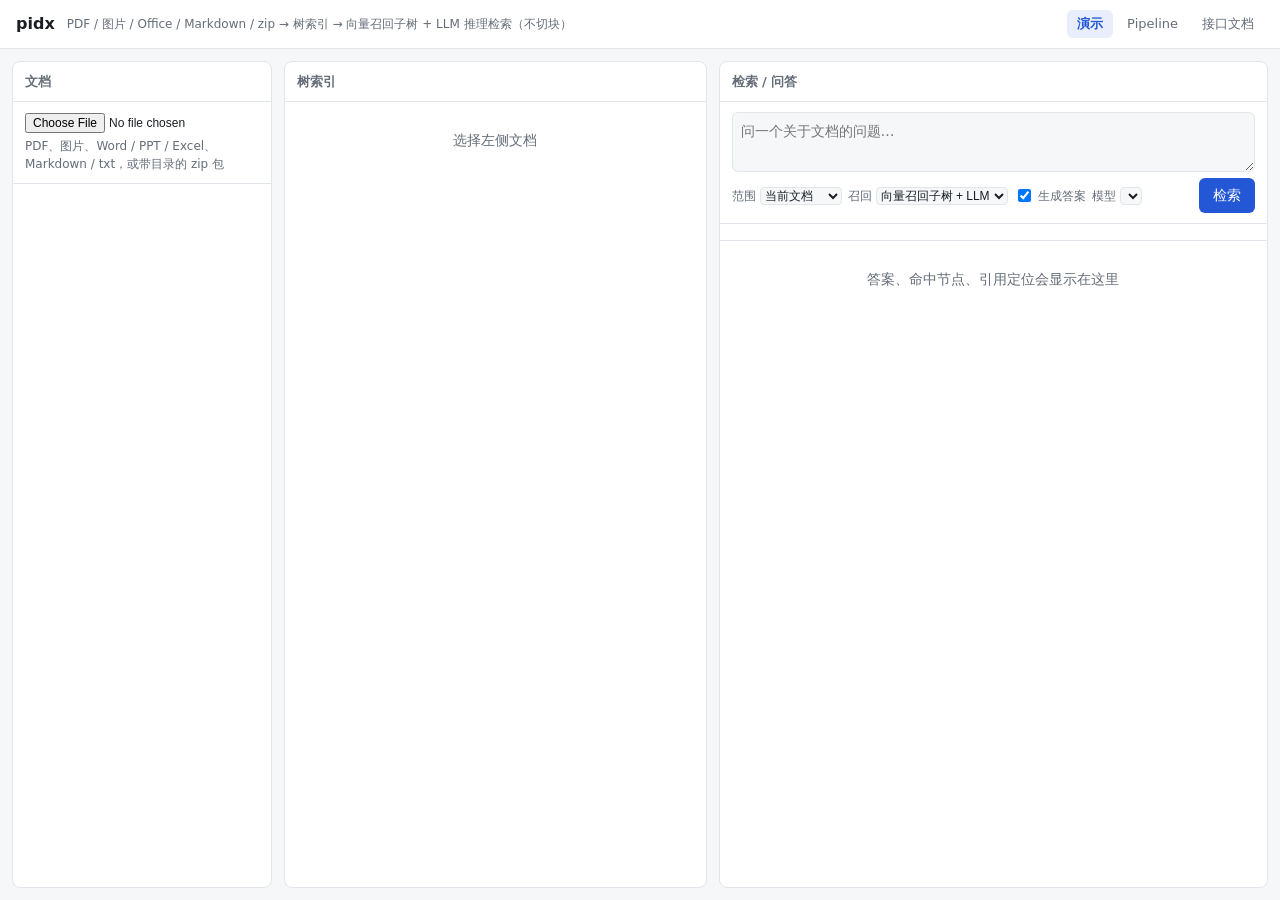
==== commit 1cd209f5: "Zip processing timeline, Markdown/txt input - pidx/progress.py tracks each document's stage (parse, " ====
--- a/pidx/web/index.html
+++ b/pidx/web/index.html
@@ -119,16 +119,75 @@
 .txtpage mark{background:var(--hl);color:inherit;border-radius:2px}
 select.sm{font-size:12px;background:var(--bg);color:var(--ink);border:1px solid var(--line);border-radius:4px}
 .modal .quote{font-size:12.5px;color:var(--muted);border-left:3px solid #f2a33a;padding:2px 8px;margin:6px 0 10px}
+
+/* ---- zip processing view ---- */
+:root{--c-parse:#2a78d6;--c-mineru:#eb6834;--c-tree:#1baf7a;--c-summary:#eda100;--c-embed:#e87ba4;--c-dirs:#6250d6}
+@media (prefers-color-scheme: dark){:root{--c-parse:#3987e5;--c-mineru:#d95926;--c-tree:#199e70;--c-summary:#c98500;--c-embed:#d55181;--c-dirs:#9085e9}}
+.modal .pane.wide{max-width:1120px;padding:16px 18px 18px}
+.pv-head{display:flex;align-items:center;gap:10px;flex-wrap:wrap;margin-bottom:14px}
+.pv-head .t{font-size:16px;font-weight:700}
+.pill{font-size:11.5px;font-weight:600;border-radius:999px;padding:1px 9px;border:1px solid currentColor}
+.pv-head .x{margin-left:auto;cursor:pointer;color:var(--muted);font-size:22px;line-height:1}
+.steps{display:grid;grid-template-columns:repeat(8,minmax(0,1fr));gap:0;margin:4px 0 16px;counter-reset:st}
+.stp{position:relative;text-align:center;padding:0 4px}
+.stp::before{content:"";position:absolute;top:13px;left:-50%;right:50%;height:2px;background:var(--line)}
+.stp:first-child::before{display:none}
+.stp.done::before,.stp.run::before{background:var(--accent)}
+.stp .dot{position:relative;z-index:1;width:28px;height:28px;margin:0 auto 6px;border-radius:50%;display:flex;align-items:center;justify-content:center;font:700 12px ui-monospace,monospace;background:var(--panel);border:2px solid var(--line);color:var(--muted)}
+.stp.done .dot{background:var(--accent);border-color:var(--accent);color:#fff}
+.stp.run .dot{border-color:var(--accent);color:var(--accent)}
+.stp.run .dot::after{content:"";position:absolute;inset:-6px;border-radius:50%;border:2px solid var(--accent);opacity:.5;animation:ring 1.4s ease-out infinite}
+.stp.bad .dot{background:var(--bad);border-color:var(--bad);color:#fff}
+@keyframes ring{from{transform:scale(.8);opacity:.6}to{transform:scale(1.25);opacity:0}}
+.stp .nm{font-size:12.5px;font-weight:600}
+.stp .sb{font-size:11px;color:var(--muted);min-height:16px;font-variant-numeric:tabular-nums}
+.stp .bar{height:3px;border-radius:2px;background:var(--line);margin:4px 10px 0;overflow:hidden}
+.stp .bar i{display:block;height:100%;background:var(--accent);transition:width .6s}
+.stp .sw{display:inline-block;width:8px;height:8px;border-radius:2px;margin-right:4px;vertical-align:0}
+.tiles{display:grid;grid-template-columns:repeat(6,minmax(0,1fr));gap:8px;margin-bottom:16px}
+.tile{border:1px solid var(--line);border-radius:8px;padding:8px 10px;background:var(--bg)}
+.tile .v{font-size:20px;font-weight:700;font-variant-numeric:tabular-nums;line-height:1.3}
+.tile .v small{font-size:12px;color:var(--muted);font-weight:500}
+.tile .k{font-size:11.5px;color:var(--muted)}
+.gantt{--lab:minmax(120px,230px);--st:170px}
+.g-row,.g-axis{display:grid;grid-template-columns:var(--lab) 1fr var(--st);gap:10px;align-items:center}
+.g-row{min-height:26px;border-radius:4px;padding:0 4px}
+.g-row:hover{background:var(--accent-soft)}
+.g-row.clk{cursor:pointer}
+.g-lab{display:flex;align-items:center;gap:4px;font-size:12.5px;min-width:0}
+.g-lab .nm{white-space:nowrap;overflow:hidden;text-overflow:ellipsis}
+.g-dir{font-size:11.5px;color:var(--muted);padding:8px 4px 2px;font-weight:600}
+.g-track{position:relative;height:16px}
+.g-track::before{content:"";position:absolute;left:0;right:0;top:50%;height:1px;background:var(--line)}
+.g-seg{position:absolute;top:1px;height:14px;border-radius:3px;transition:left .5s linear,width .5s linear}
+.g-seg.s-wait{background:repeating-linear-gradient(135deg,var(--line) 0 3px,transparent 3px 6px);top:4px;height:8px}
+.s-parse{background:var(--c-parse)}.s-mineru{background:var(--c-mineru)}.s-tree{background:var(--c-tree)}.s-summary{background:var(--c-summary)}.s-embed{background:var(--c-embed)}.s-dirs{background:var(--c-dirs)}
+.g-seg.live{background-image:linear-gradient(90deg,transparent,rgba(255,255,255,.45),transparent);background-size:60px 100%;background-repeat:no-repeat;animation:sheen 1.2s linear infinite}
+@keyframes sheen{from{background-position:-60px 0}to{background-position:calc(100% + 60px) 0}}
+.g-st{font-size:11.5px;color:var(--muted);white-space:nowrap;overflow:hidden;text-overflow:ellipsis;font-variant-numeric:tabular-nums}
+.g-st.ok{color:var(--ink)}.g-st.bad{color:var(--bad)}
+.g-axis{margin-top:4px;padding:0 4px}
+.g-ticks{position:relative;height:18px;border-top:1px solid var(--line)}
+.g-ticks span{position:absolute;top:2px;transform:translateX(-50%);font:10.5px ui-monospace,monospace;color:var(--muted)}
+.g-ticks span::before{content:"";position:absolute;left:50%;top:-3px;height:4px;border-left:1px solid var(--line)}
+.pv-legend{display:flex;flex-wrap:wrap;gap:14px;font-size:11.5px;color:var(--muted);margin:10px 0 0}
+.pv-legend i{display:inline-block;width:12px;height:10px;border-radius:2px;margin-right:4px;vertical-align:-1px}
+.pv-note{font-size:12px;color:var(--muted);margin-top:10px;line-height:1.6}
+#pvTip{position:fixed;z-index:60;pointer-events:none;background:var(--ink);color:var(--bg);font-size:12px;line-height:1.5;border-radius:6px;padding:6px 9px;max-width:320px;display:none;box-shadow:0 4px 16px rgba(0,0,0,.25)}
+.collbar{height:3px;border-radius:2px;background:var(--line);margin-top:5px;overflow:hidden}
+.collbar i{display:block;height:100%;background:var(--accent);transition:width .6s}
+.pvbtn{background:var(--accent-soft);color:var(--accent);font-size:12px;padding:3px 10px;margin-left:8px}
+@media (max-width:760px){.steps{grid-template-columns:repeat(4,minmax(0,1fr));row-gap:12px}.stp:nth-child(5)::before{display:none}.tiles{grid-template-columns:repeat(3,minmax(0,1fr))}.gantt{--lab:110px;--st:0px}.g-st{display:none}}
 </style>
 </head>
 <body>
-<header><h1>pidx</h1><span>PDF / 图片 / Office / zip → 树索引 → 向量召回子树 + LLM 推理检索（不切块）</span>
+<header><h1>pidx</h1><span>PDF / 图片 / Office / Markdown / zip → 树索引 → 向量召回子树 + LLM 推理检索（不切块）</span>
   <nav><a href="./" class="on">演示</a><a href="pipeline">Pipeline</a><a href="api-docs">接口文档</a></nav></header>
 <main>
   <section>
     <h2>文档 <span id="cnt"></span></h2>
-    <div class="up"><input type="file" id="file" accept=".pdf,.png,.jpg,.jpeg,.jp2,.webp,.gif,.bmp,.doc,.docx,.ppt,.pptx,.xls,.xlsx,.zip">
-      <div class="meta" style="margin-top:4px">PDF、图片、Word / PPT / Excel，或带目录的 zip 包</div></div>
+    <div class="up"><input type="file" id="file" accept=".pdf,.png,.jpg,.jpeg,.jp2,.webp,.gif,.bmp,.doc,.docx,.ppt,.pptx,.xls,.xlsx,.md,.markdown,.txt,.zip">
+      <div class="meta" style="margin-top:4px">PDF、图片、Word / PPT / Excel、Markdown / txt，或带目录的 zip 包</div></div>
     <div class="scroll" id="docs"></div>
   </section>
   <section>
@@ -151,6 +210,8 @@
   </section>
 </main>
 <div class="modal" id="modal"><div class="pane" id="modalPane"></div></div>
+<div class="modal" id="pvModal"><div class="pane wide" id="pv"></div></div>
+<div id="pvTip"></div>
 <script>
 const $ = s => document.querySelector(s);
 const esc = s => (s ?? "").replace(/[&<>"]/g, c => ({"&":"&amp;","<":"&lt;",">":"&gt;",'"':"&quot;"}[c]));
@@ -164,7 +225,7 @@
 
 let collsCache = [], curColl = null;
 const fmtBadge = d => d.format && d.format !== "pdf" ? `<span class="fmt">${esc((d.name.split(".").pop() || d.format))}</span>` : "";
-const pgWord = d => d.format === "office" ? "段" : "页";
+const pgWord = d => d.format === "office" || d.format === "text" ? "段" : "页";
 
 async function loadDocs() {
   const [{documents, total}, {collections}] = await Promise.all([api("v1/documents?limit=1000"), api("v1/collections")]);
@@ -176,7 +237,7 @@
     const k = c.counts || {}, done = k.completed || 0, n = c.info?.files || 0;
     return `<div class="coll ${curColl===c.id && !cur ? "sel" : ""}" data-cid="${c.id}">
       <div class="n">📁 ${esc(c.name)}</div>
-      <div class="m"><span class="st-${c.status}">${c.status}</span> · ${done}/${n} 个文件已索引${k.failed ? ` · <span class="st-failed">${k.failed} 失败</span>` : ""}${c.info?.skipped?.length ? ` · 跳过 ${c.info.skipped.length}` : ""}</div></div>`;
+      <div class="m"><span class="st-${c.status}">${c.status}</span> · ${done}/${n} 个文件已索引${k.failed ? ` · <span class="st-failed">${k.failed} 失败</span>` : ""}${c.info?.skipped?.length ? ` · 跳过 ${c.info.skipped.length}` : ""}</div>${c.status === "processing" ? `<div class="collbar"><i style="width:${n ? (done + (k.failed || 0)) / n * 100 : 0}%"></i></div>` : ""}</div>`;
   }).join("") + standalone.map(d => `
     <div class="doc ${cur===d.id?"sel":""}" data-id="${d.id}">
       <div class="n">${fmtBadge(d)}${esc(d.name)}</div>
@@ -203,7 +264,9 @@
     if (top) return (n.summary ? `<div class="box"><h3>资料包概要</h3>${esc(n.summary)}</div>` : "") + kids;
     return `<div class="tn"><div class="row"><span class="tg">▾</span><span>📂 ${esc(n.title)}</span></div>${n.summary ? `<div class="dirSum">${esc(n.summary)}</div>` : ""}<div class="kids">${kids}</div></div>`;
   };
-  $("#tree").innerHTML = dir(c.tree, true) + skipped;
+  const pvLink = `<div class="box" style="display:flex;align-items:center"><span class="meta">${c.status === "processing" ? `正在处理：${c.counts?.completed || 0}/${c.info?.files || 0} 个文件已完成` : "解压、解析、建树、摘要、向量，每个文件花了多久"}</span><span style="flex:1"></span><button class="pvbtn" id="openPV">处理过程 ▸</button></div>`;
+  $("#tree").innerHTML = pvLink + dir(c.tree, true) + skipped;
+  $("#openPV").onclick = () => openPV(cid);
   document.querySelectorAll("#tree .row").forEach(r => r.onclick = () => r.parentElement.classList.toggle("fold"));
   document.querySelectorAll("#tree .fileRow").forEach(r => r.onclick = () => selectDoc(r.dataset.doc));
 }
@@ -472,7 +535,7 @@
 }
 
 async function showPage(docId, page, blocks, text) {
-  const d = docsCache.find(x => x.id === docId);
+  const d = docsCache.find(x => x.id === docId) || await api(`v1/documents/${docId}`).catch(() => null);
   const name = d?.relPath || d?.name || docId;
   const quote = text ? `<div class="quote">${esc(text.slice(0, 400))}</div>` : "";
   if (!d || d.pageImages) {
@@ -489,7 +552,7 @@
   let html = esc(p.markdown);
   for (const b of bl.filter(Boolean)) { const t = esc(b.text); if (t) html = html.split(t).join(`<mark>${t}</mark>`); }
   $("#modalPane").innerHTML = `<h3>${esc(name)} · ${esc(p.label || "第 " + page + " 段")} <a href="v1/documents/${docId}/file" target="_blank">下载原文件</a>
-      ${blocks.length ? `<span class="meta">标出 ${blocks.length} 个引用块（Office 文件没有版面坐标，显示解析出的文本）</span>` : ""}<span class="x" title="关闭">×</span></h3>
+      ${blocks.length ? `<span class="meta">标出 ${blocks.length} 个引用块（Office / 文本文件没有版面坐标，显示解析出的文本）</span>` : ""}<span class="x" title="关闭">×</span></h3>
     ${quote}<div class="txtpage">${html}</div>`;
   $("#modal").classList.add("on");
 }
@@ -504,8 +567,7 @@
   e.target.value = "";
   try {
     if (f.name.toLowerCase().endsWith(".zip")) {
-      const r = await api("v1/collections", {method: "POST", body: fd});
-      await loadDocs(); selectColl(r.collection_id);
+      uploadZip(f, fd);
     } else {
       const r = await api("v1/documents", {method: "POST", body: fd});
       cur = r.doc_id; curColl = null; loadDocs();
@@ -515,6 +577,216 @@
 fetch("v1/llm").then(r => r.json()).then(j => {
   $("#llm").innerHTML = j.backends.map(b => `<option value="${b.name}" ${b.name === j.default ? "selected" : ""}>${esc(b.label)}</option>`).join("");
 });
+
+// ---------------------------------------------------------------- zip processing view
+const STG = {wait: "排队", parse: "读文本层", mineru: "MinerU 解析", tree: "建树", summary: "节点摘要", embed: "节点向量", dirs: "目录摘要"};
+const MST = {uploading: "上传到 MinerU", "waiting-file": "MinerU 等待文件", pending: "MinerU 排队中", running: "MinerU 解析中",
+             converting: "MinerU 转换格式", downloading: "下载解析结果", done: "MinerU 完成"};
+const RANK = {parse: 0, mineru: 0, tree: 1, summary: 2, embed: 3};
+const pv = {cid: null, data: null, poll: null, tick: null, skew: 0, upload: null};
+const dur = s => s == null ? "" : s < 10 ? s.toFixed(1) + "s" : s < 60 ? Math.round(s) + "s"
+  : s < 3600 ? Math.floor(s / 60) + "m" + String(Math.floor(s % 60)).padStart(2, "0") + "s" : (s / 3600).toFixed(1) + "h";
+const nowS = () => Date.now() / 1000 + pv.skew;
+
+function openPV(cid, upload) {
+  closePV(true);
+  Object.assign(pv, {cid, data: null, upload: upload || null});
+  $("#pvModal").classList.add("on");
+  renderPV();
+  if (cid) fetchPV();
+  pv.tick = setInterval(() => { if (!pv.data || pv.data.status === "processing" || pv.upload && !pv.upload.done) renderPV(); }, 500);
+}
+function closePV(keep) {
+  clearTimeout(pv.poll); clearInterval(pv.tick); pv.poll = pv.tick = null;
+  if (!keep) { $("#pvModal").classList.remove("on"); pv.cid = null; pv.upload = null; }
+}
+async function fetchPV() {
+  const cid = pv.cid;
+  try {
+    const d = await api(`v1/collections/${cid}/progress`);
+    if (cid !== pv.cid) return;
+    pv.skew = d.now - Date.now() / 1000; pv.data = d; renderPV();
+    if (d.status === "processing") pv.poll = setTimeout(fetchPV, 1000);
+    else loadDocs();
+  } catch (e) { if (cid === pv.cid) pv.poll = setTimeout(fetchPV, 3000); }
+}
+$("#pvModal").onclick = e => { if (e.target.id === "pvModal" || e.target.classList.contains("x")) closePV(); };
+document.addEventListener("keydown", e => { if (e.key === "Escape" && $("#pvModal").classList.contains("on")) closePV(); });
+
+function uploadZip(f, fd) {
+  const up = {name: f.name, size: f.size, loaded: 0, t0: Date.now() / 1000};
+  openPV(null, up);
+  const xhr = new XMLHttpRequest();
+  xhr.open("POST", "v1/collections");
+  xhr.upload.onprogress = e => { up.loaded = e.loaded; renderPV(); };
+  xhr.upload.onload = () => { up.loaded = up.size; up.sent = Date.now() / 1000; renderPV(); };
+  xhr.onload = async () => {
+    if (xhr.status >= 400) { up.error = (() => { try { return JSON.parse(xhr.responseText).detail; } catch { return xhr.responseText; } })(); renderPV(); return; }
+    const r = JSON.parse(xhr.responseText);
+    up.done = Date.now() / 1000;
+    await loadDocs(); selectColl(r.collection_id);
+    if (pv.upload === up) { pv.cid = r.collection_id; fetchPV(); }
+  };
+  xhr.onerror = () => { up.error = "网络错误，上传中断"; renderPV(); };
+  xhr.send(fd);
+}
+
+function fileRank(f) {                     // how far a file has got: -1 waiting, 0..3 stage, 4 done
+  if (f.status === "completed") return 4;
+  if (f.status === "processing") return RANK[f.stage] ?? 0;
+  return -1;
+}
+
+// Old documents have per-stage seconds but no timestamps: lay their stages out from 0.
+function synthStages(f) {
+  const s = f.seconds || {}, ocr = (f.parser || "").startsWith("mineru");
+  let t = 0;
+  return [["parse", s.parse], ["tree", s.tree], ["summary", s.summary], ["embed", s.embed]]
+    .filter(([, x]) => x != null).map(([n, x]) => { const a = t; t += x; return [n === "parse" && ocr ? "mineru" : n, a, t]; });
+}
+
+function statusText(f, queuePos) {
+  const d = f.detail || {}, llm = f.llm?.calls ? ` · LLM ${f.llm.calls} 次` : "";
+  if (f.status === "queued") return [`排队中 · 第 ${queuePos} 位`, ""];
+  if (f.status === "failed") return [`失败于${STG[(f.stages.at(-1) || [])[0]] || ""}`, "bad"];
+  if (f.status === "completed") {
+    const tot = f.stages.length ? f.stages.at(-1)[2] - f.stages[0][1] : Object.values(f.seconds || {}).reduce((a, b) => a + b, 0);
+    return [`${f.pages ?? "?"} ${pgWord(f)} · ${f.nodes ?? "?"} 节点 · ${dur(tot)}`, "ok"];
+  }
+  switch (f.stage) {
+    case "mineru": {
+      const pg = d.pages_done ? ` ${d.pages_done}/${d.pages_total || "?"} 页` : "";
+      return [(MST[d.state] || "MinerU " + (d.state || "")) + pg, ""]; }
+    case "tree": return [`建树 · ${d.pages ?? "?"} 页${llm}`, ""];
+    case "summary": return [`摘要 ${d.done || 0}/${d.total ?? d.nodes ?? "?"} 节点`, ""];
+    case "embed": return [`向量化 ${d.nodes ?? ""} 个节点`, ""];
+    default: return ["读取文本层", ""];
+  }
+}
+
+function renderPV() {
+  const d = pv.data, up = pv.upload, el = $("#pv");
+  const files = d?.files || [];
+  const now = nowS(), running = !d || d.status === "processing";
+  const counts = {done: files.filter(f => f.status === "completed").length, failed: files.filter(f => f.status === "failed").length};
+
+  // ---- header
+  const status = up?.error ? ["上传失败", "bad"] : !d ? ["上传中", "warn"] : d.status === "processing" ? ["处理中", "warn"]
+    : d.status === "completed" ? ["已完成", "ok"] : ["失败", "bad"];
+  const t0 = d ? (d.ingest?.[0] ?? d.created_at) : up?.t0;
+  const allEnds = files.flatMap(f => f.stages.map(s => s[2] || now)).concat((d?.dirs_stage || []).map(s => s[2] || now));
+  const tEnd = running ? now : Math.max(t0, ...allEnds);
+  const startTxt = t0 ? new Date((t0 - pv.skew) * 1000).toLocaleTimeString() : "";
+  let html = `<div class="pv-head"><span class="t">📁 ${esc(d?.name || up?.name || "")}</span>
+    <span class="pill st-${status[1] === "ok" ? "completed" : status[1] === "bad" ? "failed" : "processing"}">${status[0]}</span>
+    <span class="meta">${startTxt ? `开始于 ${startTxt} · ${running ? "已用" : "共"} ${dur(Math.max(0, tEnd - t0))}` : ""}
+    ${d ? ` · 同时处理 ${d.workers} 个文件` : ""}</span><span class="x" title="关闭">×</span></div>`;
+
+  // ---- stepper
+  const N = files.length || 0;
+  const stepAt = k => {                       // per-file stage k: done / active / failed counts
+    let done = 0, act = 0, bad = 0;
+    for (const f of files) {
+      const r = fileRank(f);
+      if (r > k) done++; else if (r === k && f.status === "processing") act++;
+      else if (f.status === "failed" && (RANK[f.stages.at(-1)?.[0]] ?? 0) === k) bad++;
+    }
+    return {done, act, bad};
+  };
+  const steps = [];
+  const upPct = up && !up.done ? Math.round(up.loaded / Math.max(up.size, 1) * 100) : 100;
+  steps.push({nm: "上传", st: up?.error ? "bad" : up && !up.sent ? "run" : "done",
+              sb: up && !up.sent ? `${upPct}% · ${(up.size / 2 ** 20).toFixed(1)} MB` : (d?.zip_bytes || up?.size) ? `${((d?.zip_bytes || up.size) / 2 ** 20).toFixed(1)} MB` : "", bar: up && !up.sent ? upPct : null});
+  steps.push({nm: "解压 · 校验", st: up?.error && up.sent ? "bad" : d ? "done" : up?.sent ? "run" : "",
+              sb: d ? `${N} 文件 · ${d.dirs} 目录${d.skipped.length ? ` · 跳过 ${d.skipped.length}` : ""}` : up?.error ? "" : up?.sent ? "解压中…" : ""});
+  [["解析 / OCR", "parse"], ["建树", "tree"], ["节点摘要", "summary"], ["节点向量", "embed"]].forEach(([nm, key], k) => {
+    const c = stepAt(k);
+    steps.push({nm, sw: key, st: !d ? "" : c.done + c.bad === N && N ? (c.done ? "done" : "bad") : c.act ? "run" : c.done ? "run" : "",
+                sb: d ? `${c.done}/${N}${c.act ? ` · 进行中 ${c.act}` : ""}${c.bad ? ` · 失败 ${c.bad}` : ""}` : "", bar: d ? c.done / Math.max(N, 1) * 100 : null});
+  });
+  const dl = d?.dirs_stage?.length, dd = d?.dirs_detail;
+  steps.push({nm: "目录摘要", sw: "dirs", st: !d ? "" : dd ? "run" : d.status !== "processing" && dl ? "done" : d.status === "failed" ? "bad" : "",
+              sb: dd ? `${dd.done || 0}/${dd.total}` : d && dl ? dur(d.dirs_stage[0][2] - d.dirs_stage[0][1]) : d ? `${d.dirs} 个目录` : ""});
+  steps.push({nm: "完成", st: !d ? "" : d.status === "completed" ? "done" : d.status === "failed" ? "bad" : "",
+              sb: d && d.status !== "processing" ? `${counts.done} 成功${counts.failed ? ` · ${counts.failed} 失败` : ""}` : ""});
+  html += `<div class="steps">${steps.map((s, i) => `<div class="stp ${s.st}"><div class="dot">${s.st === "done" ? "✓" : s.st === "bad" ? "!" : i + 1}</div>
+    <div class="nm">${s.sw ? `<span class="sw s-${s.sw === "parse" ? "parse" : s.sw}"></span>` : ""}${s.nm}</div><div class="sb">${s.sb || ""}</div>
+    ${s.bar != null ? `<div class="bar"><i style="width:${s.bar}%"></i></div>` : ""}</div>`).join("")}</div>`;
+
+  if (up?.error) { el.innerHTML = html + `<div class="empty st-failed">${esc(up.error)}</div>`; return; }
+  if (!d) { el.innerHTML = html + `<div class="empty">${up?.sent ? "服务器正在解压、检查文件格式…" : "正在上传…"}</div>`; return; }
+
+  // ---- tiles
+  const sum = k => files.reduce((a, f) => a + (f[k] || 0), 0);
+  const llmCalls = files.reduce((a, f) => a + (f.llm?.calls || 0), 0);
+  const llmTok = files.reduce((a, f) => a + (f.llm?.prompt_tokens || 0) + (f.llm?.completion_tokens || 0), 0);
+  const ocrN = files.filter(f => (f.parser || "").startsWith("mineru") || f.stages.some(s => s[0] === "mineru")).length;
+  const tiles = [[`${counts.done}<small> / ${N}</small>`, "文件已完成"], [sum("pages"), "页 / 段"], [ocrN + `<small> / ${N}</small>`, "走 MinerU 的文件"],
+                 [sum("nodes"), "树节点"], [sum("vectors"), "节点向量（bge-m3）"],
+                 [`${llmCalls}<small> 次 · ${(llmTok / 1000).toFixed(0)}k tok</small>`, "LLM 调用"]];
+  html += `<div class="tiles">${tiles.map(([v, k]) => `<div class="tile"><div class="v">${v}</div><div class="k">${k}</div></div>`).join("")}</div>`;
+
+  // ---- gantt
+  const synth = files.some(f => f.status === "completed" && !f.stages.length);
+  let span, rowsOf;
+  if (synth) {
+    const st = files.map(synthStages);
+    span = Math.max(1, ...st.map(x => x.at(-1)?.[2] || 0));
+    rowsOf = i => ({wait: null, stages: st[i]});
+  } else {
+    span = Math.max(1, tEnd - t0);
+    rowsOf = i => {
+      const f = files[i], first = f.stages[0]?.[1];
+      const qa = Math.max(t0, f.queued_at || t0);
+      const waitEnd = first ?? (f.status === "queued" ? now : qa);
+      return {wait: [qa, waitEnd], stages: f.stages.map(([n, a, b]) => [n, a - t0, (b ?? now) - t0, b == null])};
+    };
+  }
+  const P = x => (Math.max(0, x) / span * 100).toFixed(3);
+  const seg = (cls, a, b, tip, live) => `<div class="g-seg ${cls}${live ? " live" : ""}" style="left:${P(a)}%;width:max(2px,calc(${P(b - a)}% - 2px))" data-tip="${esc(tip)}"></div>`;
+  let queuePos = 0, lastDir = null, rows = "";
+  files.forEach((f, i) => {
+    const dir = f.path.includes("/") ? f.path.slice(0, f.path.lastIndexOf("/")) : "";
+    if (dir !== lastDir) { rows += dir || lastDir !== null ? `<div class="g-dir">📂 ${esc(dir || "（根目录）")}</div>` : ""; lastDir = dir; }
+    if (f.status === "queued") queuePos++;
+    const r = rowsOf(i), [stx, cls] = statusText(f, queuePos);
+    let bars = "";
+    if (r.wait && r.wait[1] - r.wait[0] > 0.2) bars += seg("s-wait", r.wait[0] - t0, r.wait[1] - t0, `排队等待 ${dur(r.wait[1] - r.wait[0])}`);
+    for (const [n, a, b, live] of r.stages)
+      bars += seg("s-" + n, a, b, `${STG[n] || n} · ${dur(b - a)}${live ? "（进行中）" : ""}${n === "mineru" && f.detail?.state && live ? " · " + (MST[f.detail.state] || f.detail.state) : ""}`, live);
+    const ext = (f.name.split(".").pop() || "").toLowerCase();
+    rows += `<div class="g-row ${f.status === "completed" ? "clk" : ""}" data-doc="${f.doc_id}" title="${esc(f.path)}${f.error ? "\n" + esc(f.error) : ""}">
+      <div class="g-lab"><span class="fmt">${esc(ext)}</span><span class="nm">${esc(f.name)}</span></div>
+      <div class="g-track">${bars}</div><div class="g-st ${cls}">${esc(stx)}</div></div>`;
+  });
+  if (!synth && d.dirs_stage?.length) {
+    const [, a, b] = d.dirs_stage[0], live = b == null;
+    rows += `<div class="g-dir">📁 资料包</div><div class="g-row"><div class="g-lab"><span class="nm">目录摘要（自底向上）</span></div>
+      <div class="g-track">${seg("s-dirs", a - t0, (b ?? now) - t0, `目录摘要 · ${dur((b ?? now) - a)}`, live)}</div>
+      <div class="g-st ${live ? "" : "ok"}">${live ? `${dd?.done || 0}/${dd?.total} 个目录` : `${d.dirs} 个目录 · ${dur(b - a)}`}</div></div>`;
+  }
+  const stepS = [1, 2, 5, 10, 15, 30, 60, 120, 300, 600, 900, 1800, 3600, 7200].find(x => span / x <= 7) || 7200;
+  let ticks = "";
+  for (let x = 0; x <= span + 1e-6; x += stepS) ticks += `<span style="left:${P(x)}%">${x === 0 ? "0" : dur(x)}</span>`;
+  html += `<div class="gantt">${rows}<div class="g-axis"><span></span><div class="g-ticks">${ticks}</div><span></span></div></div>`;
+  html += `<div class="pv-legend">${["wait", "parse", "mineru", "tree", "summary", "embed", "dirs"].map(n =>
+    `<span><i class="${n === "wait" ? "" : "s-" + n}" style="${n === "wait" ? "background:repeating-linear-gradient(135deg,var(--line) 0 3px,transparent 3px 6px)" : ""}"></i>${STG[n]}</span>`).join("")}</div>`;
+  const notes = [];
+  if (synth) notes.push("这个资料包是在记录阶段时间戳之前索引的，所以每个文件的条形都从 0 开始，只表示各阶段耗时，看不出排队和并行。");
+  else notes.push(`横轴是从解压完成起的时间。文件按 ${d.workers} 个一组并行处理；条形左边的斜纹是排队等待。点已完成的文件可以看它的树索引。`);
+  if (d.skipped.length) notes.push("跳过：" + d.skipped.map(x => `${esc(x.path)}（${esc(x.reason)}）`).join("、"));
+  if (d.error) notes.push(`<span class="st-failed">${esc(d.error)}</span>`);
+  html += `<div class="pv-note">${notes.join("<br>")}</div>`;
+  el.innerHTML = html;
+  el.querySelectorAll(".g-row.clk").forEach(r => r.onclick = () => { closePV(); selectDoc(r.dataset.doc); });
+}
+document.addEventListener("mousemove", e => {
+  const tip = $("#pvTip"), s = e.target.closest?.(".g-seg");
+  if (!s) { tip.style.display = "none"; return; }
+  tip.textContent = s.dataset.tip; tip.style.display = "block";
+  const w = tip.offsetWidth;
+  tip.style.left = Math.min(e.clientX + 12, innerWidth - w - 8) + "px"; tip.style.top = (e.clientY + 14) + "px";
+});
 loadDocs();
 </script>
 </body>
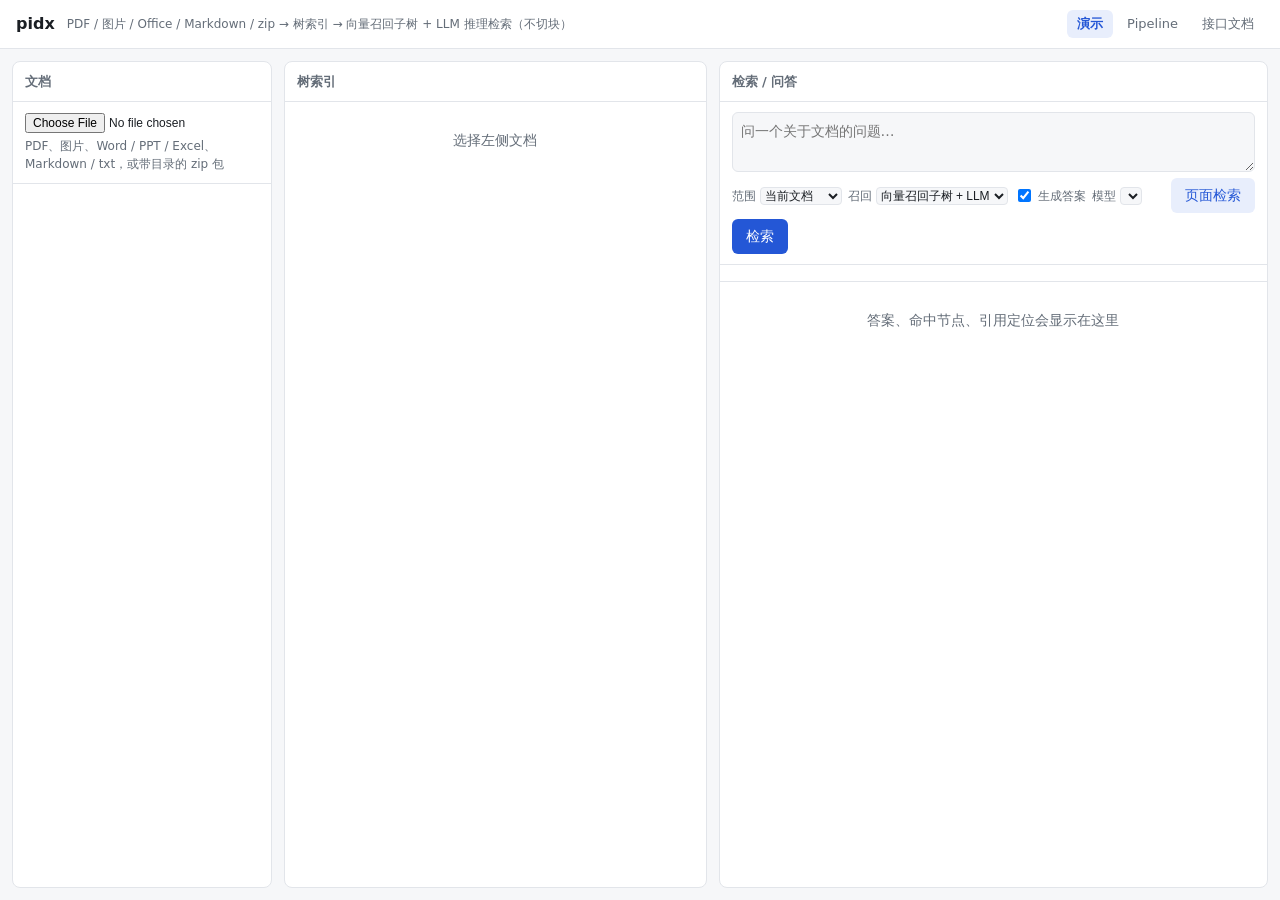
==== commit ffe4b2fc: "Page search by embeddings; PageIndex comparison doc - Every page gets a bge-m3 vector ("path · label" ====
--- a/pidx/web/index.html
+++ b/pidx/web/index.html
@@ -118,6 +118,18 @@
 .txtpage{white-space:pre-wrap;font-size:13px;line-height:1.6;border:1px solid var(--line);border-radius:4px;padding:10px 12px;max-height:70vh;overflow:auto;background:var(--bg)}
 .txtpage mark{background:var(--hl);color:inherit;border-radius:2px}
 select.sm{font-size:12px;background:var(--bg);color:var(--ink);border:1px solid var(--line);border-radius:4px}
+button.ghost{background:var(--accent-soft);color:var(--accent)}
+.ps-head{font-size:12.5px;color:var(--muted);margin:4px 0 8px;line-height:1.6}
+.ps{display:grid;grid-template-columns:22px 64px 1fr;gap:10px;align-items:start;padding:8px 6px;border-bottom:1px solid var(--line);cursor:pointer;border-radius:6px}
+.ps:hover{background:var(--accent-soft)}
+.ps .rk{font:600 12px ui-monospace,monospace;color:var(--muted);padding-top:2px;text-align:right}
+.ps .th{width:64px;height:84px;border:1px solid var(--line);border-radius:3px;background:var(--bg);object-fit:cover;object-position:top;display:flex;align-items:center;justify-content:center;font:10.5px ui-monospace,monospace;color:var(--muted);text-transform:uppercase}
+.ps .nm{font-size:13px;font-weight:600;word-break:break-all}
+.ps .tp{font-size:12px;color:var(--muted);margin:1px 0 3px}
+.ps .sn{font-size:12px;line-height:1.5;color:var(--ink);opacity:.85;display:-webkit-box;-webkit-line-clamp:2;-webkit-box-orient:vertical;overflow:hidden}
+.ps .sc{display:flex;align-items:center;gap:6px;margin-top:4px;font:11px ui-monospace,monospace;color:var(--muted)}
+.ps .sc .bar{width:90px;height:5px;border-radius:3px;background:var(--line);overflow:hidden}
+.ps .sc .bar i{display:block;height:100%;background:var(--accent)}
 .modal .quote{font-size:12.5px;color:var(--muted);border-left:3px solid #f2a33a;padding:2px 8px;margin:6px 0 10px}
 
 /* ---- zip processing view ---- */
@@ -203,6 +215,7 @@
       <label><input type="checkbox" id="ans" checked> 生成答案</label>
       <label>模型 <select id="llm" class="sm"></select></label>
       <span style="flex:1"></span>
+      <button id="pgo" class="ghost" title="只用 bge-m3 向量给页面打分，不调 LLM，约 0.2 秒">页面检索</button>
       <button id="go">检索</button>
     </div>
     <div class="sugg" id="sugg"></div>
@@ -787,6 +800,40 @@
   const w = tip.offsetWidth;
   tip.style.left = Math.min(e.clientX + 12, innerWidth - w - 8) + "px"; tip.style.top = (e.clientY + 14) + "px";
 });
+
+// ---------------------------------------------------------------- page search (embeddings only)
+async function pageSearch() {
+  const q = $("#query").value.trim();
+  if (!q) return;
+  const scope = $("#scope").value;
+  if (scope === "doc" && !cur) { alert("先选一个文档，或把范围改成“全库”"); return; }
+  if (scope === "coll" && !curColl) { alert("先选一个资料包（zip），或把范围改成“全库”"); return; }
+  $("#pgo").disabled = true;
+  $("#out").innerHTML = '<div class="spin">向量化问题、给页面打分…</div>';
+  const t0 = performance.now();
+  try {
+    const r = await api("v1/pages/search", {method: "POST", headers: {"Content-Type": "application/json"},
+      body: JSON.stringify({query: q, doc_ids: scope === "doc" ? [cur] : null, collection_id: scope === "coll" ? curColl : null, top_k: 10})});
+    const rtt = Math.round(performance.now() - t0), tm = r.timing_ms, hits = r.results[0].pages;
+    const max = Math.max(...hits.map(h => h.score), 1e-6);
+    $("#out").innerHTML = `<div class="ps-head"><b>页面检索</b>（只用向量，不调 LLM）：在 ${r.documents} 份文档的 ${r.pages_searched} 页里排序，
+      服务端 ${tm.total} ms（问题向量化 ${tm.embed} ms · 打分 ${tm.score} ms），往返 ${rtt} ms。
+      分数 = 0.7 × 页向量相似度 + 0.3 × 所在章节节点的相似度。点一行看原页。
+      ${r.documents_without_page_vectors.length ? `<br>⚠ ${r.documents_without_page_vectors.length} 份文档还没有页向量（后台补算中）` : ""}</div>` +
+      hits.map((h, i) => `<div class="ps" data-doc="${h.doc_id}" data-page="${h.page}">
+        <div class="rk">${i + 1}</div>
+        ${h.image ? `<img class="th" loading="lazy" src="${h.image}?zoom=0.35" alt="">` : `<div class="th">${esc((h.doc_name.split(".").pop() || "").slice(0, 5))}</div>`}
+        <div><div class="nm">${esc(h.rel_path || h.doc_name)} · ${esc(h.label || "p." + h.page)}</div>
+        <div class="tp">${esc(h.title_path.join(" › "))}</div>
+        <div class="sn">${esc(h.snippet)}</div>
+        <div class="sc"><span class="bar"><i style="width:${(h.score / max * 100).toFixed(0)}%"></i></span>${h.score.toFixed(3)}
+          <span>页 ${h.page_score.toFixed(3)} · 节点 ${h.node_score.toFixed(3)}</span></div></div></div>`).join("");
+    document.querySelectorAll(".ps").forEach(el => el.onclick = () => showPage(el.dataset.doc, +el.dataset.page, []));
+  } catch (e) {
+    $("#out").innerHTML = `<div class="empty">出错：${esc(String(e.message || e))}</div>`;
+  } finally { $("#pgo").disabled = false; }
+}
+$("#pgo").onclick = pageSearch;
 loadDocs();
 </script>
 </body>
